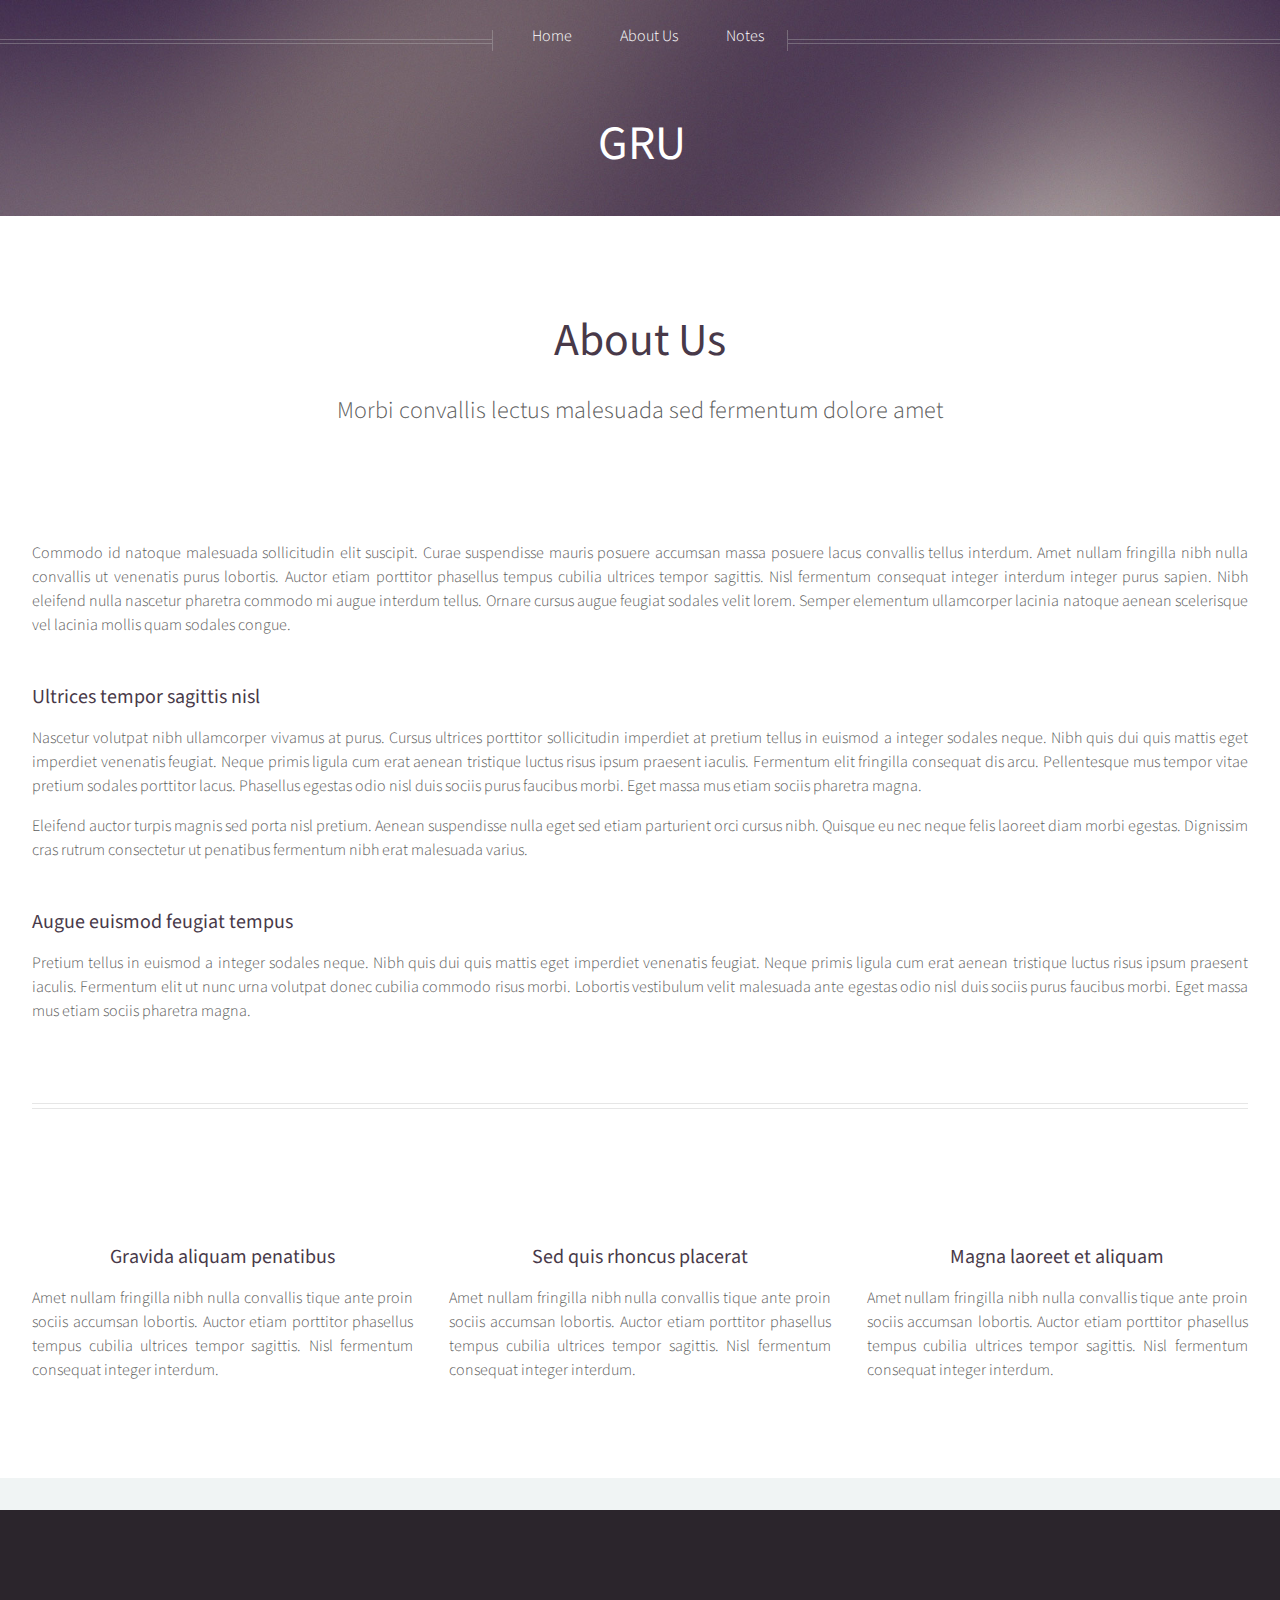
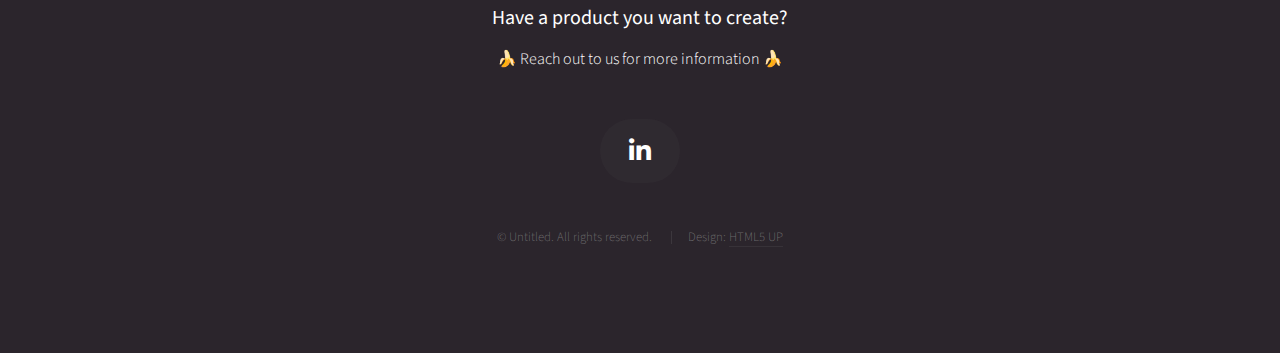
==== about.html @ 28ac7f9f "Change of files" ====
<!DOCTYPE HTML>
<!--
	Helios by HTML5 UP
	html5up.net | @ajlkn
	Free for personal and commercial use under the CCA 3.0 license (html5up.net/license)
-->
<html>
	<head>
		<title>GRU</title>
		<meta charset="utf-8" />
		<meta name="viewport" content="width=device-width, initial-scale=1, user-scalable=no" />
		<link rel="stylesheet" href="assets/css/main.css" />
		<noscript><link rel="stylesheet" href="assets/css/noscript.css" /></noscript>
	</head>
	<body class="no-sidebar is-preload">
		<div id="page-wrapper">

			<!-- Header -->
			<div id="header">

				<!-- Inner -->
				<div class="inner">
					<header>
						<h1><a href="index.html" id="logo">GRU</a></h1>
					</header>
				</div>

				<!-- Nav -->
				<nav id="nav">
					<ul>
						<li><a href="index.html">Home</a></li>
						<!-- <li>
										<a href="#">Dropdown</a>
				<ul>
					<li><a href="#">Lorem ipsum dolor</a></li>
					<li><a href="#">Magna phasellus</a></li>
					<li><a href="#">Etiam dolore nisl</a></li>
					<li>
						<a href="#">And a submenu &hellip;</a>
						<ul>
							<li><a href="#">Lorem ipsum dolor</a></li>
							<li><a href="#">Phasellus consequat</a></li>
							<li><a href="#">Magna phasellus</a></li>
							<li><a href="#">Etiam dolore nisl</a></li>
						</ul>
					</li>
					<li><a href="#">Veroeros feugiat</a></li>
				</ul>
									</li> -->
						<li><a href="about.html">About Us</a></li>
						<li><a href="notes.html">Notes</a></li>
					</ul>
				</nav>

			</div>

			<!-- Main -->
			<div class="wrapper style1">

				<div class="container">
					<article id="main" class="special">
						<header>
							<h2><a href="#">About Us</a></h2>
							<p>
								Morbi convallis lectus malesuada sed fermentum dolore amet
							</p>
						</header>
						<a href="#" class="image featured"><img src="images/pic06.jpg" alt="" /></a>
						<p>
							Commodo id natoque malesuada sollicitudin elit suscipit. Curae suspendisse mauris posuere accumsan massa
							posuere lacus convallis tellus interdum. Amet nullam fringilla nibh nulla convallis ut venenatis purus
							lobortis. Auctor etiam porttitor phasellus tempus cubilia ultrices tempor sagittis. Nisl fermentum
							consequat integer interdum integer purus sapien. Nibh eleifend nulla nascetur pharetra commodo mi augue
							interdum tellus. Ornare cursus augue feugiat sodales velit lorem. Semper elementum ullamcorper lacinia
							natoque aenean scelerisque vel lacinia mollis quam sodales congue.
						</p>
						<section>
							<header>
								<h3>Ultrices tempor sagittis nisl</h3>
							</header>
							<p>
								Nascetur volutpat nibh ullamcorper vivamus at purus. Cursus ultrices porttitor sollicitudin imperdiet
								at pretium tellus in euismod a integer sodales neque. Nibh quis dui quis mattis eget imperdiet venenatis
								feugiat. Neque primis ligula cum erat aenean tristique luctus risus ipsum praesent iaculis. Fermentum elit
								fringilla consequat dis arcu. Pellentesque mus tempor vitae pretium sodales porttitor lacus. Phasellus
								egestas odio nisl duis sociis purus faucibus morbi. Eget massa mus etiam sociis pharetra magna.
							</p>
							<p>
								Eleifend auctor turpis magnis sed porta nisl pretium. Aenean suspendisse nulla eget sed etiam parturient
								orci cursus nibh. Quisque eu nec neque felis laoreet diam morbi egestas. Dignissim cras rutrum consectetur
								ut penatibus fermentum nibh erat malesuada varius.
							</p>
						</section>
						<section>
							<header>
								<h3>Augue euismod feugiat tempus</h3>
							</header>
							<p>
								Pretium tellus in euismod a integer sodales neque. Nibh quis dui quis mattis eget imperdiet venenatis
								feugiat. Neque primis ligula cum erat aenean tristique luctus risus ipsum praesent iaculis. Fermentum elit
								ut nunc urna volutpat donec cubilia commodo risus morbi. Lobortis vestibulum velit malesuada ante
								egestas odio nisl duis sociis purus faucibus morbi. Eget massa mus etiam sociis pharetra magna.
							</p>
						</section>
					</article>
					<hr />
					<div class="row">
						<article class="col-4 col-12-mobile special">
							<a href="#" class="image featured"><img src="images/pic07.jpg" alt="" /></a>
							<header>
								<h3><a href="#">Gravida aliquam penatibus</a></h3>
							</header>
							<p>
								Amet nullam fringilla nibh nulla convallis tique ante proin sociis accumsan lobortis. Auctor etiam
								porttitor phasellus tempus cubilia ultrices tempor sagittis. Nisl fermentum consequat integer interdum.
							</p>
						</article>
						<article class="col-4 col-12-mobile special">
							<a href="#" class="image featured"><img src="images/pic08.jpg" alt="" /></a>
							<header>
								<h3><a href="#">Sed quis rhoncus placerat</a></h3>
							</header>
							<p>
								Amet nullam fringilla nibh nulla convallis tique ante proin sociis accumsan lobortis. Auctor etiam
								porttitor phasellus tempus cubilia ultrices tempor sagittis. Nisl fermentum consequat integer interdum.
							</p>
						</article>
						<article class="col-4 col-12-mobile special">
							<a href="#" class="image featured"><img src="images/pic09.jpg" alt="" /></a>
							<header>
								<h3><a href="#">Magna laoreet et aliquam</a></h3>
							</header>
							<p>
								Amet nullam fringilla nibh nulla convallis tique ante proin sociis accumsan lobortis. Auctor etiam
								porttitor phasellus tempus cubilia ultrices tempor sagittis. Nisl fermentum consequat integer interdum.
							</p>
						</article>
					</div>
				</div>

			</div>

			<!-- Footer -->
			<div id="footer">
				<!-- Contact -->
				<section class="contact">
					<header>
						<h3>Have a product you want to create?</h3>
					</header>
					<p>🍌 Reach out to us for more information 🍌</p>
					<ul class="icons">
						<li><a href="#" class="icon brands fa-linkedin-in"><span class="label">Linkedin</span></a></li>
					</ul>
				</section>

				<!-- Copyright -->
				<div class="copyright">
					<ul class="menu">
						<li>&copy; Untitled. All rights reserved.</li>
						<li>Design: <a href="http://html5up.net">HTML5 UP</a></li>
					</ul>
				</div>

			</div>


		</div>


		<!-- Scripts -->
			<script src="assets/js/jquery.min.js"></script>
			<script src="assets/js/jquery.dropotron.min.js"></script>
			<script src="assets/js/jquery.scrolly.min.js"></script>
			<script src="assets/js/jquery.scrollex.min.js"></script>
			<script src="assets/js/browser.min.js"></script>
			<script src="assets/js/breakpoints.min.js"></script>
			<script src="assets/js/util.js"></script>
			<script src="assets/js/main.js"></script>

	</body>
</html>
---- assets/css/main.css ----
@import url("https://fonts.googleapis.com/css?family=Source+Sans+Pro:300,300italic,400,400italic,600");
@import url("fontawesome-all.min.css");

/*
	Helios by HTML5 UP
	html5up.net | @ajlkn
	Free for personal and commercial use under the CCA 3.0 license (html5up.net/license)
*/

html, body, div, span, applet, object,
iframe, h1, h2, h3, h4, h5, h6, p, blockquote,
pre, a, abbr, acronym, address, big, cite,
code, del, dfn, em, img, ins, kbd, q, s, samp,
small, strike, strong, sub, sup, tt, var, b,
u, i, center, dl, dt, dd, ol, ul, li, fieldset,
form, label, legend, table, caption, tbody,
tfoot, thead, tr, th, td, article, aside,
canvas, details, embed, figure, figcaption,
footer, header, hgroup, menu, nav, output, ruby,
section, summary, time, mark, audio, video {
	margin: 0;
	padding: 0;
	border: 0;
	font-size: 100%;
	font: inherit;
	vertical-align: baseline;}

article, aside, details, figcaption, figure,
footer, header, hgroup, menu, nav, section {
	display: block;}

body {
	line-height: 1;
}

ol, ul {
	list-style: none;
}

blockquote, q {
	quotes: none;
}

	blockquote:before, blockquote:after, q:before, q:after {
		content: '';
		content: none;
	}

table {
	border-collapse: collapse;
	border-spacing: 0;
}

body {
	-webkit-text-size-adjust: none;
}

mark {
	background-color: transparent;
	color: inherit;
}

input::-moz-focus-inner {
	border: 0;
	padding: 0;
}

input, select, textarea {
	-moz-appearance: none;
	-webkit-appearance: none;
	-ms-appearance: none;
	appearance: none;
}

/* Basic */

	html {
		box-sizing: border-box;
	}

	*, *:before, *:after {
		box-sizing: inherit;
	}

	body {
		background: #f0f4f4;
		color: #5b5b5b;
		font-size: 15pt;
		line-height: 1.85em;
		font-family: 'Source Sans Pro', sans-serif;
		font-weight: 300;
	}

		body.is-preload *, body.is-preload *:before, body.is-preload *:after {
			-moz-animation: none !important;
			-webkit-animation: none !important;
			-ms-animation: none !important;
			animation: none !important;
			-moz-transition: none !important;
			-webkit-transition: none !important;
			-ms-transition: none !important;
			transition: none !important;
		}

	input, textarea, select {
		font-size: 15pt;
		line-height: 1.85em;
		font-family: 'Source Sans Pro', sans-serif;
		font-weight: 300;
	}

	h1, h2, h3, h4, h5, h6 {
		font-weight: 400;
		color: #483949;
		line-height: 1.25em;
	}

	h1 a, h2 a, h3 a, h4 a, h5 a, h6 a {
		color: inherit;
		text-decoration: none;
		border-bottom-color: transparent;
	}

	h1 strong, h2 strong, h3 strong, h4 strong, h5 strong, h6 strong {
		font-weight: 600;
	}

	h2 {
		font-size: 2.85em;
	}

	h3 {
		font-size: 1.25em;
	}

	h4 {
		font-size: 1em;
		margin: 0 0 0.25em 0;
	}

	strong, b {
		font-weight: 400;
		color: #483949;
	}

	em, i {
		font-style: italic;
	}

	a {
		color: inherit;
		border-bottom: solid 1px rgba(128, 128, 128, 0.15);
		text-decoration: none;
		-moz-transition: background-color 0.35s ease-in-out, color 0.35s ease-in-out, border-bottom-color 0.35s ease-in-out;
		-webkit-transition: background-color 0.35s ease-in-out, color 0.35s ease-in-out, border-bottom-color 0.35s ease-in-out;
		-ms-transition: background-color 0.35s ease-in-out, color 0.35s ease-in-out, border-bottom-color 0.35s ease-in-out;
		transition: background-color 0.35s ease-in-out, color 0.35s ease-in-out, border-bottom-color 0.35s ease-in-out;
	}

		a:hover {
			color: #ef8376;
			border-bottom-color: transparent;
		}

	sub {
		position: relative;
		top: 0.5em;
		font-size: 0.8em;
	}

	sup {
		position: relative;
		top: -0.5em;
		font-size: 0.8em;
	}

	blockquote {
		border-left: solid 0.5em #ddd;
		padding: 1em 0 1em 2em;
		font-style: italic;
	}

	p, ul, ol, dl, table {
		margin-bottom: 1em;
	}

	p {
		text-align: justify;
	}

	br.clear {
		clear: both;
	}

	hr {
		position: relative;
		display: block;
		border: 0;
		top: 4.5em;
		margin-bottom: 9em;
		height: 6px;
		border-top: solid 1px rgba(128, 128, 128, 0.2);
		border-bottom: solid 1px rgba(128, 128, 128, 0.2);
	}

		hr:before, hr:after {
			content: '';
			position: absolute;
			top: -8px;
			display: block;
			width: 1px;
			height: 21px;
			background: rgba(128, 128, 128, 0.2);
		}

		hr:before {
			left: -1px;
		}

		hr:after {
			right: -1px;
		}

	.timestamp {
		color: rgba(128, 128, 128, 0.75);
		font-size: 0.8em;
	}

/* Container */

	.container {
		margin: 0 auto;
		max-width: 100%;
		width: 1400px;
	}

		@media screen and (max-width: 1680px) {

			.container {
				width: 1200px;
			}

		}

		@media screen and (max-width: 1280px) {

			.container {
				width: 100%;
			}

		}

		@media screen and (max-width: 960px) {

			.container {
				width: 100%;
			}

		}

		@media screen and (max-width: 840px) {

			.container {
				width: 100%;
			}

		}

		@media screen and (max-width: 736px) {

			.container {
				width: 100%;
			}

		}

/* Row */

	.row {
		display: flex;
		flex-wrap: wrap;
		box-sizing: border-box;
		align-items: stretch;
	}

		.row > * {
			box-sizing: border-box;
		}

		.row.gtr-uniform > * > :last-child {
			margin-bottom: 0;
		}

		.row.aln-left {
			justify-content: flex-start;
		}

		.row.aln-center {
			justify-content: center;
		}

		.row.aln-right {
			justify-content: flex-end;
		}

		.row.aln-top {
			align-items: flex-start;
		}

		.row.aln-middle {
			align-items: center;
		}

		.row.aln-bottom {
			align-items: flex-end;
		}

		.row > .imp {
			order: -1;
		}

		.row > .col-1 {
			width: 8.33333%;
		}

		.row > .off-1 {
			margin-left: 8.33333%;
		}

		.row > .col-2 {
			width: 16.66667%;
		}

		.row > .off-2 {
			margin-left: 16.66667%;
		}

		.row > .col-3 {
			width: 25%;
		}

		.row > .off-3 {
			margin-left: 25%;
		}

		.row > .col-4 {
			width: 33.33333%;
		}

		.row > .off-4 {
			margin-left: 33.33333%;
		}

		.row > .col-5 {
			width: 41.66667%;
		}

		.row > .off-5 {
			margin-left: 41.66667%;
		}

		.row > .col-6 {
			width: 50%;
		}

		.row > .off-6 {
			margin-left: 50%;
		}

		.row > .col-7 {
			width: 58.33333%;
		}

		.row > .off-7 {
			margin-left: 58.33333%;
		}

		.row > .col-8 {
			width: 66.66667%;
		}

		.row > .off-8 {
			margin-left: 66.66667%;
		}

		.row > .col-9 {
			width: 75%;
		}

		.row > .off-9 {
			margin-left: 75%;
		}

		.row > .col-10 {
			width: 83.33333%;
		}

		.row > .off-10 {
			margin-left: 83.33333%;
		}

		.row > .col-11 {
			width: 91.66667%;
		}

		.row > .off-11 {
			margin-left: 91.66667%;
		}

		.row > .col-12 {
			width: 100%;
		}

		.row > .off-12 {
			margin-left: 100%;
		}

		.row.gtr-0 {
			margin-top: 0px;
			margin-left: 0px;
		}

			.row.gtr-0 > * {
				padding: 0px 0 0 0px;
			}

			.row.gtr-0.gtr-uniform {
				margin-top: 0px;
			}

				.row.gtr-0.gtr-uniform > * {
					padding-top: 0px;
				}

		.row.gtr-25 {
			margin-top: -10px;
			margin-left: -10px;
		}

			.row.gtr-25 > * {
				padding: 10px 0 0 10px;
			}

			.row.gtr-25.gtr-uniform {
				margin-top: -10px;
			}

				.row.gtr-25.gtr-uniform > * {
					padding-top: 10px;
				}

		.row.gtr-50 {
			margin-top: -20px;
			margin-left: -20px;
		}

			.row.gtr-50 > * {
				padding: 20px 0 0 20px;
			}

			.row.gtr-50.gtr-uniform {
				margin-top: -20px;
			}

				.row.gtr-50.gtr-uniform > * {
					padding-top: 20px;
				}

		.row {
			margin-top: -40px;
			margin-left: -40px;
		}

			.row > * {
				padding: 40px 0 0 40px;
			}

			.row.gtr-uniform {
				margin-top: -40px;
			}

				.row.gtr-uniform > * {
					padding-top: 40px;
				}

		.row.gtr-150 {
			margin-top: -60px;
			margin-left: -60px;
		}

			.row.gtr-150 > * {
				padding: 60px 0 0 60px;
			}

			.row.gtr-150.gtr-uniform {
				margin-top: -60px;
			}

				.row.gtr-150.gtr-uniform > * {
					padding-top: 60px;
				}

		.row.gtr-200 {
			margin-top: -80px;
			margin-left: -80px;
		}

			.row.gtr-200 > * {
				padding: 80px 0 0 80px;
			}

			.row.gtr-200.gtr-uniform {
				margin-top: -80px;
			}

				.row.gtr-200.gtr-uniform > * {
					padding-top: 80px;
				}

		@media screen and (max-width: 1680px) {

			.row {
				display: flex;
				flex-wrap: wrap;
				box-sizing: border-box;
				align-items: stretch;
			}

				.row > * {
					box-sizing: border-box;
				}

				.row.gtr-uniform > * > :last-child {
					margin-bottom: 0;
				}

				.row.aln-left {
					justify-content: flex-start;
				}

				.row.aln-center {
					justify-content: center;
				}

				.row.aln-right {
					justify-content: flex-end;
				}

				.row.aln-top {
					align-items: flex-start;
				}

				.row.aln-middle {
					align-items: center;
				}

				.row.aln-bottom {
					align-items: flex-end;
				}

				.row > .imp-wide {
					order: -1;
				}

				.row > .col-1-wide {
					width: 8.33333%;
				}

				.row > .off-1-wide {
					margin-left: 8.33333%;
				}

				.row > .col-2-wide {
					width: 16.66667%;
				}

				.row > .off-2-wide {
					margin-left: 16.66667%;
				}

				.row > .col-3-wide {
					width: 25%;
				}

				.row > .off-3-wide {
					margin-left: 25%;
				}

				.row > .col-4-wide {
					width: 33.33333%;
				}

				.row > .off-4-wide {
					margin-left: 33.33333%;
				}

				.row > .col-5-wide {
					width: 41.66667%;
				}

				.row > .off-5-wide {
					margin-left: 41.66667%;
				}

				.row > .col-6-wide {
					width: 50%;
				}

				.row > .off-6-wide {
					margin-left: 50%;
				}

				.row > .col-7-wide {
					width: 58.33333%;
				}

				.row > .off-7-wide {
					margin-left: 58.33333%;
				}

				.row > .col-8-wide {
					width: 66.66667%;
				}

				.row > .off-8-wide {
					margin-left: 66.66667%;
				}

				.row > .col-9-wide {
					width: 75%;
				}

				.row > .off-9-wide {
					margin-left: 75%;
				}

				.row > .col-10-wide {
					width: 83.33333%;
				}

				.row > .off-10-wide {
					margin-left: 83.33333%;
				}

				.row > .col-11-wide {
					width: 91.66667%;
				}

				.row > .off-11-wide {
					margin-left: 91.66667%;
				}

				.row > .col-12-wide {
					width: 100%;
				}

				.row > .off-12-wide {
					margin-left: 100%;
				}

				.row.gtr-0 {
					margin-top: 0px;
					margin-left: 0px;
				}

					.row.gtr-0 > * {
						padding: 0px 0 0 0px;
					}

					.row.gtr-0.gtr-uniform {
						margin-top: 0px;
					}

						.row.gtr-0.gtr-uniform > * {
							padding-top: 0px;
						}

				.row.gtr-25 {
					margin-top: -10px;
					margin-left: -10px;
				}

					.row.gtr-25 > * {
						padding: 10px 0 0 10px;
					}

					.row.gtr-25.gtr-uniform {
						margin-top: -10px;
					}

						.row.gtr-25.gtr-uniform > * {
							padding-top: 10px;
						}

				.row.gtr-50 {
					margin-top: -20px;
					margin-left: -20px;
				}

					.row.gtr-50 > * {
						padding: 20px 0 0 20px;
					}

					.row.gtr-50.gtr-uniform {
						margin-top: -20px;
					}

						.row.gtr-50.gtr-uniform > * {
							padding-top: 20px;
						}

				.row {
					margin-top: -40px;
					margin-left: -40px;
				}

					.row > * {
						padding: 40px 0 0 40px;
					}

					.row.gtr-uniform {
						margin-top: -40px;
					}

						.row.gtr-uniform > * {
							padding-top: 40px;
						}

				.row.gtr-150 {
					margin-top: -60px;
					margin-left: -60px;
				}

					.row.gtr-150 > * {
						padding: 60px 0 0 60px;
					}

					.row.gtr-150.gtr-uniform {
						margin-top: -60px;
					}

						.row.gtr-150.gtr-uniform > * {
							padding-top: 60px;
						}

				.row.gtr-200 {
					margin-top: -80px;
					margin-left: -80px;
				}

					.row.gtr-200 > * {
						padding: 80px 0 0 80px;
					}

					.row.gtr-200.gtr-uniform {
						margin-top: -80px;
					}

						.row.gtr-200.gtr-uniform > * {
							padding-top: 80px;
						}

		}

		@media screen and (max-width: 1280px) {

			.row {
				display: flex;
				flex-wrap: wrap;
				box-sizing: border-box;
				align-items: stretch;
			}

				.row > * {
					box-sizing: border-box;
				}

				.row.gtr-uniform > * > :last-child {
					margin-bottom: 0;
				}

				.row.aln-left {
					justify-content: flex-start;
				}

				.row.aln-center {
					justify-content: center;
				}

				.row.aln-right {
					justify-content: flex-end;
				}

				.row.aln-top {
					align-items: flex-start;
				}

				.row.aln-middle {
					align-items: center;
				}

				.row.aln-bottom {
					align-items: flex-end;
				}

				.row > .imp-normal {
					order: -1;
				}

				.row > .col-1-normal {
					width: 8.33333%;
				}

				.row > .off-1-normal {
					margin-left: 8.33333%;
				}

				.row > .col-2-normal {
					width: 16.66667%;
				}

				.row > .off-2-normal {
					margin-left: 16.66667%;
				}

				.row > .col-3-normal {
					width: 25%;
				}

				.row > .off-3-normal {
					margin-left: 25%;
				}

				.row > .col-4-normal {
					width: 33.33333%;
				}

				.row > .off-4-normal {
					margin-left: 33.33333%;
				}

				.row > .col-5-normal {
					width: 41.66667%;
				}

				.row > .off-5-normal {
					margin-left: 41.66667%;
				}

				.row > .col-6-normal {
					width: 50%;
				}

				.row > .off-6-normal {
					margin-left: 50%;
				}

				.row > .col-7-normal {
					width: 58.33333%;
				}

				.row > .off-7-normal {
					margin-left: 58.33333%;
				}

				.row > .col-8-normal {
					width: 66.66667%;
				}

				.row > .off-8-normal {
					margin-left: 66.66667%;
				}

				.row > .col-9-normal {
					width: 75%;
				}

				.row > .off-9-normal {
					margin-left: 75%;
				}

				.row > .col-10-normal {
					width: 83.33333%;
				}

				.row > .off-10-normal {
					margin-left: 83.33333%;
				}

				.row > .col-11-normal {
					width: 91.66667%;
				}

				.row > .off-11-normal {
					margin-left: 91.66667%;
				}

				.row > .col-12-normal {
					width: 100%;
				}

				.row > .off-12-normal {
					margin-left: 100%;
				}

				.row.gtr-0 {
					margin-top: 0px;
					margin-left: 0px;
				}

					.row.gtr-0 > * {
						padding: 0px 0 0 0px;
					}

					.row.gtr-0.gtr-uniform {
						margin-top: 0px;
					}

						.row.gtr-0.gtr-uniform > * {
							padding-top: 0px;
						}

				.row.gtr-25 {
					margin-top: -9px;
					margin-left: -9px;
				}

					.row.gtr-25 > * {
						padding: 9px 0 0 9px;
					}

					.row.gtr-25.gtr-uniform {
						margin-top: -9px;
					}

						.row.gtr-25.gtr-uniform > * {
							padding-top: 9px;
						}

				.row.gtr-50 {
					margin-top: -18px;
					margin-left: -18px;
				}

					.row.gtr-50 > * {
						padding: 18px 0 0 18px;
					}

					.row.gtr-50.gtr-uniform {
						margin-top: -18px;
					}

						.row.gtr-50.gtr-uniform > * {
							padding-top: 18px;
						}

				.row {
					margin-top: -36px;
					margin-left: -36px;
				}

					.row > * {
						padding: 36px 0 0 36px;
					}

					.row.gtr-uniform {
						margin-top: -36px;
					}

						.row.gtr-uniform > * {
							padding-top: 36px;
						}

				.row.gtr-150 {
					margin-top: -54px;
					margin-left: -54px;
				}

					.row.gtr-150 > * {
						padding: 54px 0 0 54px;
					}

					.row.gtr-150.gtr-uniform {
						margin-top: -54px;
					}

						.row.gtr-150.gtr-uniform > * {
							padding-top: 54px;
						}

				.row.gtr-200 {
					margin-top: -72px;
					margin-left: -72px;
				}

					.row.gtr-200 > * {
						padding: 72px 0 0 72px;
					}

					.row.gtr-200.gtr-uniform {
						margin-top: -72px;
					}

						.row.gtr-200.gtr-uniform > * {
							padding-top: 72px;
						}

		}

		@media screen and (max-width: 960px) {

			.row {
				display: flex;
				flex-wrap: wrap;
				box-sizing: border-box;
				align-items: stretch;
			}

				.row > * {
					box-sizing: border-box;
				}

				.row.gtr-uniform > * > :last-child {
					margin-bottom: 0;
				}

				.row.aln-left {
					justify-content: flex-start;
				}

				.row.aln-center {
					justify-content: center;
				}

				.row.aln-right {
					justify-content: flex-end;
				}

				.row.aln-top {
					align-items: flex-start;
				}

				.row.aln-middle {
					align-items: center;
				}

				.row.aln-bottom {
					align-items: flex-end;
				}

				.row > .imp-narrow {
					order: -1;
				}

				.row > .col-1-narrow {
					width: 8.33333%;
				}

				.row > .off-1-narrow {
					margin-left: 8.33333%;
				}

				.row > .col-2-narrow {
					width: 16.66667%;
				}

				.row > .off-2-narrow {
					margin-left: 16.66667%;
				}

				.row > .col-3-narrow {
					width: 25%;
				}

				.row > .off-3-narrow {
					margin-left: 25%;
				}

				.row > .col-4-narrow {
					width: 33.33333%;
				}

				.row > .off-4-narrow {
					margin-left: 33.33333%;
				}

				.row > .col-5-narrow {
					width: 41.66667%;
				}

				.row > .off-5-narrow {
					margin-left: 41.66667%;
				}

				.row > .col-6-narrow {
					width: 50%;
				}

				.row > .off-6-narrow {
					margin-left: 50%;
				}

				.row > .col-7-narrow {
					width: 58.33333%;
				}

				.row > .off-7-narrow {
					margin-left: 58.33333%;
				}

				.row > .col-8-narrow {
					width: 66.66667%;
				}

				.row > .off-8-narrow {
					margin-left: 66.66667%;
				}

				.row > .col-9-narrow {
					width: 75%;
				}

				.row > .off-9-narrow {
					margin-left: 75%;
				}

				.row > .col-10-narrow {
					width: 83.33333%;
				}

				.row > .off-10-narrow {
					margin-left: 83.33333%;
				}

				.row > .col-11-narrow {
					width: 91.66667%;
				}

				.row > .off-11-narrow {
					margin-left: 91.66667%;
				}

				.row > .col-12-narrow {
					width: 100%;
				}

				.row > .off-12-narrow {
					margin-left: 100%;
				}

				.row.gtr-0 {
					margin-top: 0px;
					margin-left: 0px;
				}

					.row.gtr-0 > * {
						padding: 0px 0 0 0px;
					}

					.row.gtr-0.gtr-uniform {
						margin-top: 0px;
					}

						.row.gtr-0.gtr-uniform > * {
							padding-top: 0px;
						}

				.row.gtr-25 {
					margin-top: -8px;
					margin-left: -8px;
				}

					.row.gtr-25 > * {
						padding: 8px 0 0 8px;
					}

					.row.gtr-25.gtr-uniform {
						margin-top: -8px;
					}

						.row.gtr-25.gtr-uniform > * {
							padding-top: 8px;
						}

				.row.gtr-50 {
					margin-top: -16px;
					margin-left: -16px;
				}

					.row.gtr-50 > * {
						padding: 16px 0 0 16px;
					}

					.row.gtr-50.gtr-uniform {
						margin-top: -16px;
					}

						.row.gtr-50.gtr-uniform > * {
							padding-top: 16px;
						}

				.row {
					margin-top: -32px;
					margin-left: -32px;
				}

					.row > * {
						padding: 32px 0 0 32px;
					}

					.row.gtr-uniform {
						margin-top: -32px;
					}

						.row.gtr-uniform > * {
							padding-top: 32px;
						}

				.row.gtr-150 {
					margin-top: -48px;
					margin-left: -48px;
				}

					.row.gtr-150 > * {
						padding: 48px 0 0 48px;
					}

					.row.gtr-150.gtr-uniform {
						margin-top: -48px;
					}

						.row.gtr-150.gtr-uniform > * {
							padding-top: 48px;
						}

				.row.gtr-200 {
					margin-top: -64px;
					margin-left: -64px;
				}

					.row.gtr-200 > * {
						padding: 64px 0 0 64px;
					}

					.row.gtr-200.gtr-uniform {
						margin-top: -64px;
					}

						.row.gtr-200.gtr-uniform > * {
							padding-top: 64px;
						}

		}

		@media screen and (max-width: 840px) {

			.row {
				display: flex;
				flex-wrap: wrap;
				box-sizing: border-box;
				align-items: stretch;
			}

				.row > * {
					box-sizing: border-box;
				}

				.row.gtr-uniform > * > :last-child {
					margin-bottom: 0;
				}

				.row.aln-left {
					justify-content: flex-start;
				}

				.row.aln-center {
					justify-content: center;
				}

				.row.aln-right {
					justify-content: flex-end;
				}

				.row.aln-top {
					align-items: flex-start;
				}

				.row.aln-middle {
					align-items: center;
				}

				.row.aln-bottom {
					align-items: flex-end;
				}

				.row > .imp-narrower {
					order: -1;
				}

				.row > .col-1-narrower {
					width: 8.33333%;
				}

				.row > .off-1-narrower {
					margin-left: 8.33333%;
				}

				.row > .col-2-narrower {
					width: 16.66667%;
				}

				.row > .off-2-narrower {
					margin-left: 16.66667%;
				}

				.row > .col-3-narrower {
					width: 25%;
				}

				.row > .off-3-narrower {
					margin-left: 25%;
				}

				.row > .col-4-narrower {
					width: 33.33333%;
				}

				.row > .off-4-narrower {
					margin-left: 33.33333%;
				}

				.row > .col-5-narrower {
					width: 41.66667%;
				}

				.row > .off-5-narrower {
					margin-left: 41.66667%;
				}

				.row > .col-6-narrower {
					width: 50%;
				}

				.row > .off-6-narrower {
					margin-left: 50%;
				}

				.row > .col-7-narrower {
					width: 58.33333%;
				}

				.row > .off-7-narrower {
					margin-left: 58.33333%;
				}

				.row > .col-8-narrower {
					width: 66.66667%;
				}

				.row > .off-8-narrower {
					margin-left: 66.66667%;
				}

				.row > .col-9-narrower {
					width: 75%;
				}

				.row > .off-9-narrower {
					margin-left: 75%;
				}

				.row > .col-10-narrower {
					width: 83.33333%;
				}

				.row > .off-10-narrower {
					margin-left: 83.33333%;
				}

				.row > .col-11-narrower {
					width: 91.66667%;
				}

				.row > .off-11-narrower {
					margin-left: 91.66667%;
				}

				.row > .col-12-narrower {
					width: 100%;
				}

				.row > .off-12-narrower {
					margin-left: 100%;
				}

				.row.gtr-0 {
					margin-top: 0px;
					margin-left: 0px;
				}

					.row.gtr-0 > * {
						padding: 0px 0 0 0px;
					}

					.row.gtr-0.gtr-uniform {
						margin-top: 0px;
					}

						.row.gtr-0.gtr-uniform > * {
							padding-top: 0px;
						}

				.row.gtr-25 {
					margin-top: -8px;
					margin-left: -8px;
				}

					.row.gtr-25 > * {
						padding: 8px 0 0 8px;
					}

					.row.gtr-25.gtr-uniform {
						margin-top: -8px;
					}

						.row.gtr-25.gtr-uniform > * {
							padding-top: 8px;
						}

				.row.gtr-50 {
					margin-top: -16px;
					margin-left: -16px;
				}

					.row.gtr-50 > * {
						padding: 16px 0 0 16px;
					}

					.row.gtr-50.gtr-uniform {
						margin-top: -16px;
					}

						.row.gtr-50.gtr-uniform > * {
							padding-top: 16px;
						}

				.row {
					margin-top: -32px;
					margin-left: -32px;
				}

					.row > * {
						padding: 32px 0 0 32px;
					}

					.row.gtr-uniform {
						margin-top: -32px;
					}

						.row.gtr-uniform > * {
							padding-top: 32px;
						}

				.row.gtr-150 {
					margin-top: -48px;
					margin-left: -48px;
				}

					.row.gtr-150 > * {
						padding: 48px 0 0 48px;
					}

					.row.gtr-150.gtr-uniform {
						margin-top: -48px;
					}

						.row.gtr-150.gtr-uniform > * {
							padding-top: 48px;
						}

				.row.gtr-200 {
					margin-top: -64px;
					margin-left: -64px;
				}

					.row.gtr-200 > * {
						padding: 64px 0 0 64px;
					}

					.row.gtr-200.gtr-uniform {
						margin-top: -64px;
					}

						.row.gtr-200.gtr-uniform > * {
							padding-top: 64px;
						}

		}

		@media screen and (max-width: 736px) {

			.row {
				display: flex;
				flex-wrap: wrap;
				box-sizing: border-box;
				align-items: stretch;
			}

				.row > * {
					box-sizing: border-box;
				}

				.row.gtr-uniform > * > :last-child {
					margin-bottom: 0;
				}

				.row.aln-left {
					justify-content: flex-start;
				}

				.row.aln-center {
					justify-content: center;
				}

				.row.aln-right {
					justify-content: flex-end;
				}

				.row.aln-top {
					align-items: flex-start;
				}

				.row.aln-middle {
					align-items: center;
				}

				.row.aln-bottom {
					align-items: flex-end;
				}

				.row > .imp-mobile {
					order: -1;
				}

				.row > .col-1-mobile {
					width: 8.33333%;
				}

				.row > .off-1-mobile {
					margin-left: 8.33333%;
				}

				.row > .col-2-mobile {
					width: 16.66667%;
				}

				.row > .off-2-mobile {
					margin-left: 16.66667%;
				}

				.row > .col-3-mobile {
					width: 25%;
				}

				.row > .off-3-mobile {
					margin-left: 25%;
				}

				.row > .col-4-mobile {
					width: 33.33333%;
				}

				.row > .off-4-mobile {
					margin-left: 33.33333%;
				}

				.row > .col-5-mobile {
					width: 41.66667%;
				}

				.row > .off-5-mobile {
					margin-left: 41.66667%;
				}

				.row > .col-6-mobile {
					width: 50%;
				}

				.row > .off-6-mobile {
					margin-left: 50%;
				}

				.row > .col-7-mobile {
					width: 58.33333%;
				}

				.row > .off-7-mobile {
					margin-left: 58.33333%;
				}

				.row > .col-8-mobile {
					width: 66.66667%;
				}

				.row > .off-8-mobile {
					margin-left: 66.66667%;
				}

				.row > .col-9-mobile {
					width: 75%;
				}

				.row > .off-9-mobile {
					margin-left: 75%;
				}

				.row > .col-10-mobile {
					width: 83.33333%;
				}

				.row > .off-10-mobile {
					margin-left: 83.33333%;
				}

				.row > .col-11-mobile {
					width: 91.66667%;
				}

				.row > .off-11-mobile {
					margin-left: 91.66667%;
				}

				.row > .col-12-mobile {
					width: 100%;
				}

				.row > .off-12-mobile {
					margin-left: 100%;
				}

				.row.gtr-0 {
					margin-top: 0px;
					margin-left: 0px;
				}

					.row.gtr-0 > * {
						padding: 0px 0 0 0px;
					}

					.row.gtr-0.gtr-uniform {
						margin-top: 0px;
					}

						.row.gtr-0.gtr-uniform > * {
							padding-top: 0px;
						}

				.row.gtr-25 {
					margin-top: -5px;
					margin-left: -5px;
				}

					.row.gtr-25 > * {
						padding: 5px 0 0 5px;
					}

					.row.gtr-25.gtr-uniform {
						margin-top: -5px;
					}

						.row.gtr-25.gtr-uniform > * {
							padding-top: 5px;
						}

				.row.gtr-50 {
					margin-top: -10px;
					margin-left: -10px;
				}

					.row.gtr-50 > * {
						padding: 10px 0 0 10px;
					}

					.row.gtr-50.gtr-uniform {
						margin-top: -10px;
					}

						.row.gtr-50.gtr-uniform > * {
							padding-top: 10px;
						}

				.row {
					margin-top: -20px;
					margin-left: -20px;
				}

					.row > * {
						padding: 20px 0 0 20px;
					}

					.row.gtr-uniform {
						margin-top: -20px;
					}

						.row.gtr-uniform > * {
							padding-top: 20px;
						}

				.row.gtr-150 {
					margin-top: -30px;
					margin-left: -30px;
				}

					.row.gtr-150 > * {
						padding: 30px 0 0 30px;
					}

					.row.gtr-150.gtr-uniform {
						margin-top: -30px;
					}

						.row.gtr-150.gtr-uniform > * {
							padding-top: 30px;
						}

				.row.gtr-200 {
					margin-top: -40px;
					margin-left: -40px;
				}

					.row.gtr-200 > * {
						padding: 40px 0 0 40px;
					}

					.row.gtr-200.gtr-uniform {
						margin-top: -40px;
					}

						.row.gtr-200.gtr-uniform > * {
							padding-top: 40px;
						}

		}

/* Sections/Article */

	section, article {
		margin-bottom: 3em;
	}

		section > :last-child, section:last-child, article > :last-child, article:last-child {
			margin-bottom: 0;
		}

		section.special > header, section.special > footer, article.special > header, article.special > footer {
			text-align: center;
		}

	.row > section, .row > article {
		margin-bottom: 0;
	}

	header {
		margin: 0 0 1em 0;
	}

		header > p {
			display: block;
			font-size: 1.5em;
			margin: 1em 0 2em 0;
			line-height: 1.5em;
			text-align: inherit;
		}

	footer {
		margin: 2.5em 0 0 0;
	}

/* Image */

	.image {
		position: relative;
		display: inline-block;
		border: 0;
		outline: 0;
	}

		.image img {
			display: block;
			width: 100%;
		}

		.image.fit {
			display: block;
			width: 100%;
		}

		.image.featured {
			display: block;
			width: 100%;
			margin: 0 0 4em 0;
		}

		.image.left {
			float: left;
			margin: 0 2em 2em 0;
		}

		.image.centered {
			display: block;
			margin: 0 0 2em 0;
		}

			.image.centered img {
				margin: 0 auto;
				width: auto;
			}

/* List */

	ul {
		list-style: disc;
		padding-left: 1em;
	}

		ul li {
			padding-left: 0.5em;
		}

	ol {
		list-style: decimal;
		padding-left: 1.25em;
	}

		ol li {
			padding-left: 0.25em;
		}

/* Actions */

	ul.actions {
		margin: 3em 0 0 0;
		list-style: none;
		padding-left: 0;
	}

		form ul.actions {
			margin-top: 0;
		}

		ul.actions li {
			display: inline-block;
			margin: 0 0.75em 0 0.75em;
			padding-left: 0;
		}

			ul.actions li:first-child {
				margin-left: 0;
			}

			ul.actions li:last-child {
				margin-right: 0;
			}

/* Divided */

	ul.divided {
		list-style: none;
		padding-left: 0;
	}

		ul.divided li {
			border-top: solid 1px rgba(128, 128, 128, 0.2);
			padding-top: 1.5em;
			margin-top: 1.5em;
			padding-left: 0;
		}

			ul.divided li:first-child {
				border-top: 0;
				padding-top: 0;
				margin-top: 0;
			}

/* Menu */

	ul.menu {
		height: 1em;
		line-height: 1em;
		list-style: none;
		padding-left: 0;
	}

		ul.menu li {
			display: inline-block;
			border-left: solid 1px rgba(128, 128, 128, 0.2);
			padding-left: 1.25em;
			margin-left: 1.25em;
		}

			ul.menu li:first-child {
				border-left: 0;
				padding-left: 0;
				margin-left: 0;
			}

/* Icons */

	ul.icons {
		position: relative;
		background: rgba(128, 128, 128, 0.05);
		border-radius: 4em;
		display: inline-block;
		padding: 0.35em 0.75em 0.35em 0.75em;
		font-size: 1.25em;
		cursor: default;
		list-style: none;
	}

		ul.icons li {
			display: inline-block;
			padding-left: 0;
		}

			ul.icons li a {
				display: inline-block;
				background: none;
				width: 2.5em;
				height: 2.5em;
				line-height: 2.5em;
				text-align: center;
				border-radius: 100%;
				border: 0;
				color: inherit;
			}

				ul.icons li a:hover {
					color: #ef8376;
				}

/* Form */

	form label {
		display: block;
		font-weight: 400;
		color: #483949;
		margin: 0 0 1em 0;
	}

	form input[type="text"],
	form input[type="email"],
	form input[type="password"],
	form select,
	form textarea {
		-webkit-appearance: none;
		display: block;
		border: 0;
		background: #fafafa;
		width: 100%;
		border-radius: 0.5em;
		border: solid 1px #E5E5E5;
		padding: 1em;
		-moz-transition: background-color 0.35s ease-in-out, border-color 0.35s ease-in-out;
		-webkit-transition: background-color 0.35s ease-in-out, border-color 0.35s ease-in-out;
		-ms-transition: background-color 0.35s ease-in-out, border-color 0.35s ease-in-out;
		transition: background-color 0.35s ease-in-out, border-color 0.35s ease-in-out;
	}

		form input[type="text"]:focus,
		form input[type="email"]:focus,
		form input[type="password"]:focus,
		form select:focus,
		form textarea:focus {
			background: #fff;
			border-color: #df7366;
		}

	form input[type="text"],
	form input[type="email"],
	form input[type="password"],
	form select {
		line-height: 1em;
	}

	form textarea {
		min-height: 9em;
	}

	form ::-webkit-input-placeholder {
		color: #555 !important;
	}

	form :-moz-placeholder {
		color: #555 !important;
	}

	form ::-moz-placeholder {
		color: #555 !important;
	}

	form :-ms-input-placeholder {
		color: #555 !important;
	}

	form ::-moz-focus-inner {
		border: 0;
	}

/* Table */

	table {
		width: 100%;
	}

		table.default {
			width: 100%;
		}

			table.default tbody tr {
				border-top: solid 1px #e5e5e5;
			}

				table.default tbody tr:first-child {
					border-top: 0;
				}

				table.default tbody tr:nth-child(2n+1) {
					background: #fafafa;
				}

			table.default td {
				padding: 0.5em 1em 0.5em 1em;
			}

			table.default th {
				text-align: left;
				font-weight: 400;
				padding: 0.5em 1em 0.5em 1em;
			}

			table.default thead {
				border-bottom: solid 2px #e5e5e5;
			}

			table.default tfoot {
				border-top: solid 2px #e5e5e5;
			}

/* Button */

#startbuton{
	color:yellow
}

	input[type="button"],
	input[type="submit"],
	input[type="reset"],
	button,
	.button {
		position: relative;
		display: inline-block;
		background: #df7366;
		color: #fff;
		text-align: center;
		border-radius: 0.5em;
		text-decoration: none;
		padding: 0.65em 3em 0.65em 3em;
		border: 0;
		cursor: pointer;
		outline: 0;
		font-weight: 300;
		-moz-transition: background-color 0.35s ease-in-out, color 0.35s ease-in-out, border-bottom-color 0.35s ease-in-out;
		-webkit-transition: background-color 0.35s ease-in-out, color 0.35s ease-in-out, border-bottom-color 0.35s ease-in-out;
		-ms-transition: background-color 0.35s ease-in-out, color 0.35s ease-in-out, border-bottom-color 0.35s ease-in-out;
		transition: background-color 0.35s ease-in-out, color 0.35s ease-in-out, border-bottom-color 0.35s ease-in-out;
	}

		input[type="button"]:hover,
		input[type="submit"]:hover,
		input[type="reset"]:hover,
		button:hover,
		.button:hover {
			color: #fff;
			background: #ef8376;
		}

		input[type="button"].alt,
		input[type="submit"].alt,
		input[type="reset"].alt,
		button.alt,
		.button.alt {
			background: #2B252C;
		}

			input[type="button"].alt:hover,
			input[type="submit"].alt:hover,
			input[type="reset"].alt:hover,
			button.alt:hover,
			.button.alt:hover {
				background: #3B353C;
			}

/* Post */

	.post.stub {
		text-align: center;
	}

		.post.stub header {
			margin: 0;
		}

/* Icons */

	.icon {
		text-decoration: none;
		text-decoration: none;
	}

		.icon:before {
			-moz-osx-font-smoothing: grayscale;
			-webkit-font-smoothing: antialiased;
			display: inline-block;
			font-style: normal;
			font-variant: normal;
			text-rendering: auto;
			line-height: 1;
			text-transform: none !important;
			font-family: 'Font Awesome 5 Free';
			font-weight: 400;
		}

		.icon:before {
			line-height: inherit;
			font-size: 1.25em;
		}

		.icon > .label {
			display: none;
		}

		.icon.solid:before {
			font-weight: 900;
		}

		.icon.brands:before {
			font-family: 'Font Awesome 5 Brands';
		}

		.icon.circled {
			position: relative;
			display: inline-block;
			background: #2b252c;
			color: #fff;
			border-radius: 100%;
			width: 3em;
			height: 3em;
			line-height: 3em;
			text-align: center;
			font-size: 1.25em;
		}

			header .icon.circled {
				margin: 0 0 2em 0;
			}

/* Wrapper */

	.wrapper {
		background: #fff;
		margin: 0 0 2em 0;
		padding: 6em 0 6em 0;
	}

		.wrapper.style2 {
			padding-top: 0;
		}

/* Header */

	#header {
		position: relative;
		background-image: url("../../images/header.jpg");
		background-size: cover;
		background-position: center center;
		background-attachment: fixed;
		color: #fff;
		text-align: center;
		padding: 7.5em 0 2em 0;
		cursor: default;
	}

		#header:before {
			content: '';
			display: inline-block;
			vertical-align: middle;
			height: 100%;
		}

		#header .inner {
			position: relative;
			z-index: 1;
			margin: 0;
			display: inline-block;
			vertical-align: middle;
		}

		#header header {
			display: inline-block;
		}

			#header header > p {
				font-size: 1.25em;
				margin: 0;
			}

		#header h1 {
			color: #fff;
			font-size: 3em;
			line-height: 1em;
		}

			#header h1 a {
				color: inherit;
			}

		#header .button {
			display: inline-block;
			border-radius: 100%;
			width: 4.5em;
			height: 4.5em;
			line-height: 4.5em;
			text-align: center;
			font-size: 1.25em;
			padding: 0;
		}

		#header hr {
			top: 1.5em;
			margin-bottom: 3em;
			border-bottom-color: rgba(192, 192, 192, 0.35);
			box-shadow: inset 0 1px 0 0 rgba(192, 192, 192, 0.35);
		}

			#header hr:before, #header hr:after {
				background: rgba(192, 192, 192, 0.35);
			}

		#header footer {
			margin: 1em 0 0 0;
		}

	body.homepage #header {
		height: 100vh;
		min-height: 40em;
	}

		body.homepage #header h1 {
			font-size: 4em;
		}

		body.homepage #header:after {
			content: '';
			background: #1C0920;
			display: block;
			position: absolute;
			left: 0;
			top: 0;
			width: 100%;
			height: 100%;
			opacity: 0;
			-moz-transition: opacity 2.5s ease-in-out;
			-webkit-transition: opacity 2.5s ease-in-out;
			-ms-transition: opacity 2.5s ease-in-out;
			transition: opacity 2.5s ease-in-out;
			-moz-transition-delay: 0.5s;
			-webkit-transition-delay: 0.5s;
			-ms-transition-delay: 0.5s;
			transition-delay: 0.5s;
		}

	body.homepage.is-preload #header:after {
		opacity: 1;
	}

/* Nav */

	#nav {
		position: absolute;
		top: 0;
		left: 0;
		width: 100%;
		text-align: center;
		padding: 1.5em 0 1.5em 0;
		z-index: 1;
		overflow: hidden;
	}

		#nav > ul {
			line-height: 0px;
			position: relative;
			display: inline-block;
			margin: 0;
			height: 21px;
			border-left: solid 1px rgba(192, 192, 192, 0.35);
			border-right: solid 1px rgba(192, 192, 192, 0.35);
		}

			#nav > ul:before, #nav > ul:after {
				content: '';
				display: block;
				width: 300%;
				position: absolute;
				top: 50%;
				margin-top: -2px;
				height: 5px;
				border-top: solid 1px rgba(192, 192, 192, 0.35);
				border-bottom: solid 1px rgba(192, 192, 192, 0.35);
			}

			#nav > ul:before {
				left: 100%;
				margin-left: 1px;
			}

			#nav > ul:after {
				right: 100%;
				margin-right: 1px;
			}

			#nav > ul > li {
				display: inline-block;
				margin: -9px 0.5em 0 0.5em;
				border-radius: 0.5em;
				padding: 0.85em;
				border: solid 1px transparent;
				-moz-transition: color 0.35s ease-in-out, border-color 0.35s ease-in-out;
				-webkit-transition: color 0.35s ease-in-out, border-color 0.35s ease-in-out;
				-ms-transition: color 0.35s ease-in-out, border-color 0.35s ease-in-out;
				transition: color 0.35s ease-in-out, border-color 0.35s ease-in-out;
			}

				#nav > ul > li.active {
					border-color: rgba(192, 192, 192, 0.35);
				}

				#nav > ul > li > a, #nav > ul > li > span {
					display: block;
					color: inherit;
					text-decoration: none;
					border: 0;
					outline: 0;
				}

				#nav > ul > li > ul {
					display: none;
				}

	.dropotron {
		background: rgba(255, 255, 255, 0.975);
		padding: 1em 1.25em 1em 1.25em;
		line-height: 1em;
		height: auto;
		text-align: left;
		border-radius: 0.5em;
		box-shadow: 0 0.15em 0.25em 0 rgba(0, 0, 0, 0.25);
		min-width: 12em;
		margin-top: -1em;
		list-style: none;
	}

		.dropotron li {
			border-top: solid 1px rgba(128, 128, 128, 0.2);
			color: #5b5b5b;
			padding-left: 0;
		}

			.dropotron li:first-child {
				border-top: 0;
			}

			.dropotron li:hover {
				color: #ef8376;
			}

			.dropotron li a, .dropotron li span {
				display: block;
				border: 0;
				padding: 0.5em 0 0.5em 0;
				-moz-transition: color 0.35s ease-in-out;
				-webkit-transition: color 0.35s ease-in-out;
				-ms-transition: color 0.35s ease-in-out;
				transition: color 0.35s ease-in-out;
			}

		.dropotron.level-0 {
			margin-top: 2em;
			font-size: 0.9em;
		}

			.dropotron.level-0:before {
				content: '';
				position: absolute;
				left: 50%;
				top: -0.7em;
				margin-left: -0.75em;
				border-bottom: solid 0.75em rgba(255, 255, 255, 0.975);
				border-left: solid 0.75em rgba(64, 64, 64, 0);
				border-right: solid 0.75em rgba(64, 64, 64, 0);
			}

/* Banner */

	#banner {
		background: #fff;
		text-align: center;
		padding: 4.5em 0 4.5em 0;
		margin-bottom: 0;
	}

		#banner header > p {
			margin-bottom: 0;
		}

/* Content */

	#content > hr {
		top: 3em;
		margin-bottom: 6em;
	}

	#content > section {
		margin-bottom: 0;
	}

/* Sidebar */

	#sidebar > hr {
		top: 3em;
		margin-bottom: 6em;
	}

		#sidebar > hr.first {
			display: none;
		}

	#sidebar > section {
		margin-bottom: 0;
	}

/* Main */

	#main {
		margin-bottom: 0;
	}

		#main section:first-of-type {
			padding-top: 2em;
		}

/* Footer */

	#footer {
		position: relative;
		overflow: hidden;
		padding: 6em 0 6em 0;
		background: #2b252c;
		color: #fff;
	}

		#footer .icon.circled {
			background: #fff;
			color: #2b252c;
		}

		#footer header {
			text-align: center;
			cursor: default;
		}

		#footer h2, #footer h3, #footer h4, #footer h5, #footer h6 {
			color: #fff;
		}

		#footer .contact {
			text-align: center;
		}

			#footer .contact p {
				text-align: center;
				margin: 0 0 3em 0;
			}

		#footer .copyright {
			text-align: center;
			color: rgba(128, 128, 128, 0.75);
			font-size: 0.8em;
			cursor: default;
		}

			#footer .copyright a {
				color: rgba(128, 128, 128, 0.75);
			}

				#footer .copyright a:hover {
					color: rgba(212, 212, 212, 0.85);
				}

/* Carousel */

	.carousel {
		position: relative;
		overflow: hidden;
		padding: 2em 0 2em 0;
		margin-bottom: 0;
	}

		.carousel .forward, .carousel .backward {
			position: absolute;
			top: 50%;
			width: 6em;
			height: 12em;
			margin-top: -6em;
			cursor: pointer;
		}

			.carousel .forward:before, .carousel .backward:before {
				content: '';
				display: block;
				width: 6em;
				height: 6em;
				border-radius: 100%;
				background-color: rgba(72, 57, 73, 0.5);
				position: absolute;
				top: 50%;
				margin-top: -3em;
				-moz-transition: background-color 0.35s ease-in-out;
				-webkit-transition: background-color 0.35s ease-in-out;
				-o-transition: background-color 0.35s ease-in-out;
				-ms-transition: background-color 0.35s ease-in-out;
				transition: background-color 0.35s ease-in-out;
				-webkit-backface-visibility: hidden;
			}

			.carousel .forward:after, .carousel .backward:after {
				content: '';
				width: 3em;
				height: 3em;
				position: absolute;
				top: 50%;
				margin: -1.5em 0 0 0;
				background: url("images/arrow.svg") no-repeat center center;
			}

			.carousel .forward:hover:before, .carousel .backward:hover:before {
				background-color: rgba(239, 131, 118, 0.75);
			}

		.carousel .forward {
			right: 0;
		}

			.carousel .forward:before {
				right: -3em;
			}

			.carousel .forward:after {
				right: -0.25em;
			}

		.carousel .backward {
			left: 0;
		}

			.carousel .backward:before {
				left: -3em;
			}

			.carousel .backward:after {
				left: -0.25em;
				-moz-transform: scaleX(-1);
				-webkit-transform: scaleX(-1);
				-ms-transform: scaleX(-1);
				transform: scaleX(-1);
			}

		.carousel .reel {
			white-space: nowrap;
			position: relative;
			-webkit-overflow-scrolling: touch;
			padding: 0 2em 0 2em;
		}

		.carousel article {
			display: inline-block;
			width: 18em;
			background: #fff;
			text-align: center;
			padding: 0 1em 3em 1em;
			margin: 0 2em 0 0;
			white-space: normal;
			opacity: 1.0;
			-moz-transition: opacity 0.75s ease-in-out;
			-webkit-transition: opacity 0.75s ease-in-out;
			-ms-transition: opacity 0.75s ease-in-out;
			transition: opacity 0.75s ease-in-out;
		}

			.carousel article.loading {
				opacity: 0;
			}

			.carousel article .image {
				position: relative;
				left: -1em;
				top: 0;
				width: auto;
				margin-right: -2em;
				margin-bottom: 3em;
			}

			.carousel article p {
				text-align: center;
			}

/* Wide */

	@media screen and (max-width: 1680px) {

		/* Basic */

			body, input, textarea, select {
				font-size: 14pt;
				line-height: 1.75em;
			}

		/* Carousel */

			.carousel {
				padding: 1.5em 0 1.5em 0;
			}

				.carousel .reel {
					padding: 0 1.5em 0 1.5em;
				}

				.carousel article {
					width: 18em;
					margin: 0 1.25em 0 0;
				}

	}

/* Normal */

	@media screen and (max-width: 1280px) {

		/* Basic */

			body, input, textarea, select {
				font-size: 12pt;
				line-height: 1.5em;
			}

		/* Wrapper */

			.wrapper {
				padding-left: 2em;
				padding-right: 2em;
			}

		/* Header */

			#header {
				background-attachment: scroll;
			}

				#header .inner {
					padding-left: 2em;
					padding-right: 2em;
				}

		/* Banner */

			#banner {
				padding-left: 2em;
				padding-right: 2em;
			}

		/* Footer */

			#footer {
				padding-left: 2em;
				padding-right: 2em;
			}

	}

/* Narrow */

/* Narrower */

	@media screen and (max-width: 840px) {

		/* Basic */

			body, input, textarea, select {
				font-size: 13pt;
				line-height: 1.65em;
			}

			.tweet {
				text-align: center;
			}

			.timestamp {
				display: block;
				text-align: center;
			}

		/* Footer */

			#footer {
				padding: 4em 2em 4em 2em;
			}

		/* Carousel */

			.carousel {
				padding: 1.25em 0 1.25em 0;
			}

				.carousel article {
					width: 18em;
					margin: 0 1em 0 0;
				}

	}

/* Mobile */

	#navPanel, #titleBar {
		display: none;
	}

	@media screen and (max-width: 736px) {

		/* Basic */

			html, body {
				overflow-x: hidden;
			}

			body, input, textarea, select {
				font-size: 12.5pt;
				line-height: 1.5em;
			}

			h2 {
				font-size: 1.75em;
			}

			h3 {
				font-size: 1.25em;
			}

			hr {
				top: 3em;
				margin-bottom: 6em;
			}

		/* Section/Article */

			section, article {
				margin-bottom: 2em;
			}

				section:last-child, article:last-child {
					margin-bottom: 0;
				}

			.row > section, .row > article {
				margin-bottom: 2em;
			}

			header > p {
				font-size: 1.25em;
			}

		/* Image */

			.image.featured {
				margin: 0 0 2em 0;
			}

			.image.left {
				margin: 0 1em 1em 0;
			}

			.image.centered {
				margin: 0 0 1em 0;
			}

		/* Actions */

			form ul.actions {
				margin-top: 0;
			}

			ul.actions li {
				display: block;
				margin: 0.75em 0 0 0;
			}

				ul.actions li:first-child {
					margin-top: 0;
				}

		/* Menu */

			ul.menu {
				height: auto;
				text-align: center;
			}

				ul.menu li {
					display: block;
					border: 0;
					padding: 0.75em 0 0 0;
					margin: 0;
				}

					ul.menu li:first-child {
						padding-top: 0;
					}

		/* Icons */

			ul.icons {
				font-size: 1em;
				padding: 0.35em 0.5em 0.35em 0.5em;
			}

				ul.icons li a {
					width: 2.25em;
				}

		/* Button */

			input[type="button"],
			input[type="submit"],
			input[type="reset"],
			button,
			.button {
				display: block;
				padding: 0;
				line-height: 3em;
				width: 100%;
			}

		/* Nav */

			#page-wrapper {
				-moz-backface-visibility: hidden;
				-webkit-backface-visibility: hidden;
				-ms-backface-visibility: hidden;
				backface-visibility: hidden;
				-moz-transition: -moz-transform 0.5s ease;
				-webkit-transition: -webkit-transform 0.5s ease;
				-ms-transition: -ms-transform 0.5s ease;
				transition: transform 0.5s ease;
				padding-bottom: 1px;
			}

			#navButton {
				-moz-backface-visibility: hidden;
				-webkit-backface-visibility: hidden;
				-ms-backface-visibility: hidden;
				backface-visibility: hidden;
				-moz-transition: -moz-transform 0.5s ease;
				-webkit-transition: -webkit-transform 0.5s ease;
				-ms-transition: -ms-transform 0.5s ease;
				transition: transform 0.5s ease;
				display: block;
				height: 44px;
				left: 0;
				position: fixed;
				top: 0;
				width: 100%;
				z-index: 10001;
			}

				#navButton .toggle {
					text-decoration: none;
					position: absolute;
					left: 0;
					top: 0;
					width: 100%;
					height: 100%;
					border: 0;
					outline: 0;
				}

					#navButton .toggle:before {
						-moz-osx-font-smoothing: grayscale;
						-webkit-font-smoothing: antialiased;
						display: inline-block;
						font-style: normal;
						font-variant: normal;
						text-rendering: auto;
						line-height: 1;
						text-transform: none !important;
						font-family: 'Font Awesome 5 Free';
						font-weight: 900;
					}

					#navButton .toggle:before {
						text-decoration: none;
						font-style: normal;
						content: '\f0c9';
						color: #fff;
						color: rgba(255, 255, 255, 0.75);
						text-align: center;
						display: block;
						font-size: 14px;
						width: 80px;
						height: 30px;
						line-height: 30px;
						position: absolute;
						left: 50%;
						margin-left: -40px;
						background: rgba(132, 128, 136, 0.75);
						border-top: 0;
						border-radius: 0 0 0.35em 0.35em;
					}

			#navPanel {
				-moz-backface-visibility: hidden;
				-webkit-backface-visibility: hidden;
				-ms-backface-visibility: hidden;
				backface-visibility: hidden;
				-moz-transform: translateY(-50vh);
				-webkit-transform: translateY(-50vh);
				-ms-transform: translateY(-50vh);
				transform: translateY(-50vh);
				-moz-transition: -moz-transform 0.5s ease;
				-webkit-transition: -webkit-transform 0.5s ease;
				-ms-transition: -ms-transform 0.5s ease;
				transition: transform 0.5s ease;
				display: block;
				height: 50vh;
				left: 0;
				overflow-y: auto;
				position: fixed;
				top: 0;
				width: 100%;
				z-index: 10002;
				background: #1f1920;
				box-shadow: inset 0px -2px 5px 0px rgba(0, 0, 0, 0.25);
				font-size: 1em;
			}

				#navPanel:before {
					content: '';
					display: block;
					position: absolute;
					left: 0;
					top: 0;
					width: 100%;
					height: 100%;
					background: url("images/overlay.png");
					background-size: 128px 128px;
				}

				#navPanel .link {
					position: relative;
					z-index: 1;
					display: block;
					text-decoration: none;
					padding: 0.5em;
					color: #ddd;
					border: 0;
					border-top: dotted 1px rgba(255, 255, 255, 0.05);
				}

					#navPanel .link:first-child {
						border-top: 0;
					}

					#navPanel .link.depth-0 {
						color: #fff;
						font-weight: 600;
					}

				#navPanel .indent-1 {
					display: inline-block;
					width: 1em;
				}

				#navPanel .indent-2 {
					display: inline-block;
					width: 2em;
				}

				#navPanel .indent-3 {
					display: inline-block;
					width: 3em;
				}

				#navPanel .indent-4 {
					display: inline-block;
					width: 4em;
				}

				#navPanel .indent-5 {
					display: inline-block;
					width: 5em;
				}

				#navPanel .depth-0 {
					color: #fff;
				}

			body.navPanel-visible #page-wrapper {
				-moz-transform: translateY(50vh);
				-webkit-transform: translateY(50vh);
				-ms-transform: translateY(50vh);
				transform: translateY(50vh);
			}

			body.navPanel-visible #navButton {
				-moz-transform: translateY(50vh);
				-webkit-transform: translateY(50vh);
				-ms-transform: translateY(50vh);
				transform: translateY(50vh);
			}

			body.navPanel-visible #navPanel {
				-moz-transform: translateY(0);
				-webkit-transform: translateY(0);
				-ms-transform: translateY(0);
				transform: translateY(0);
			}

		/* Wrapper */

			.wrapper {
				padding: 3em 1em 3em 1em;
			}

		/* Header */

			#header {
				background-attachment: scroll;
				padding: 2.5em 0 0 0;
			}

				#header .inner {
					padding-top: 1.5em;
					padding-left: 1em;
					padding-right: 1em;
				}

				#header header > p {
					font-size: 1em;
				}

				#header h1 {
					font-size: 1.75em;
				}

				#header hr {
					top: 1em;
					margin-bottom: 2.5em;
				}

			body.homepage #header {
				min-height: 0;
				padding: 5.5em 0 5em 0;
				height: auto;
			}

				body.homepage #header:before {
					display: none;
				}

				body.homepage #header h1 {
					font-size: 2.5em;
				}

		/* Nav */

			#nav {
				display: none;
			}

		/* Banner */

			#banner {
				padding: 3em 2em 3em 2em;
			}

		/* Sidebar */

			#sidebar > hr:first-of-type {
				display: block;
			}

		/* Main */

			#main > header {
				text-align: center;
			}

		/* Footer */

			#footer {
				padding-left: 1em;
				padding-right: 1em;
			}

		/* Carousel */

			.carousel {
				padding: 0.5em 0 0.5em 0;
			}

				.carousel .reel {
					padding: 0 0.5em 0 0.5em;
				}

				.carousel article {
					width: 14em;
					padding-bottom: 2em;
					margin: 0 0.5em 0 0;
				}

					.carousel article .image {
						margin-bottom: 2em;
					}

	}
---- assets/css/noscript.css ----
/*
	Helios by HTML5 UP
	html5up.net | @ajlkn
	Free for personal and commercial use under the CCA 3.0 license (html5up.net/license)
*/

/* Carousel */

	.carousel {
		overflow-x: auto;
	}

/* Header */

	body.homepage.is-preload #header:after {
		opacity: 0;
	}
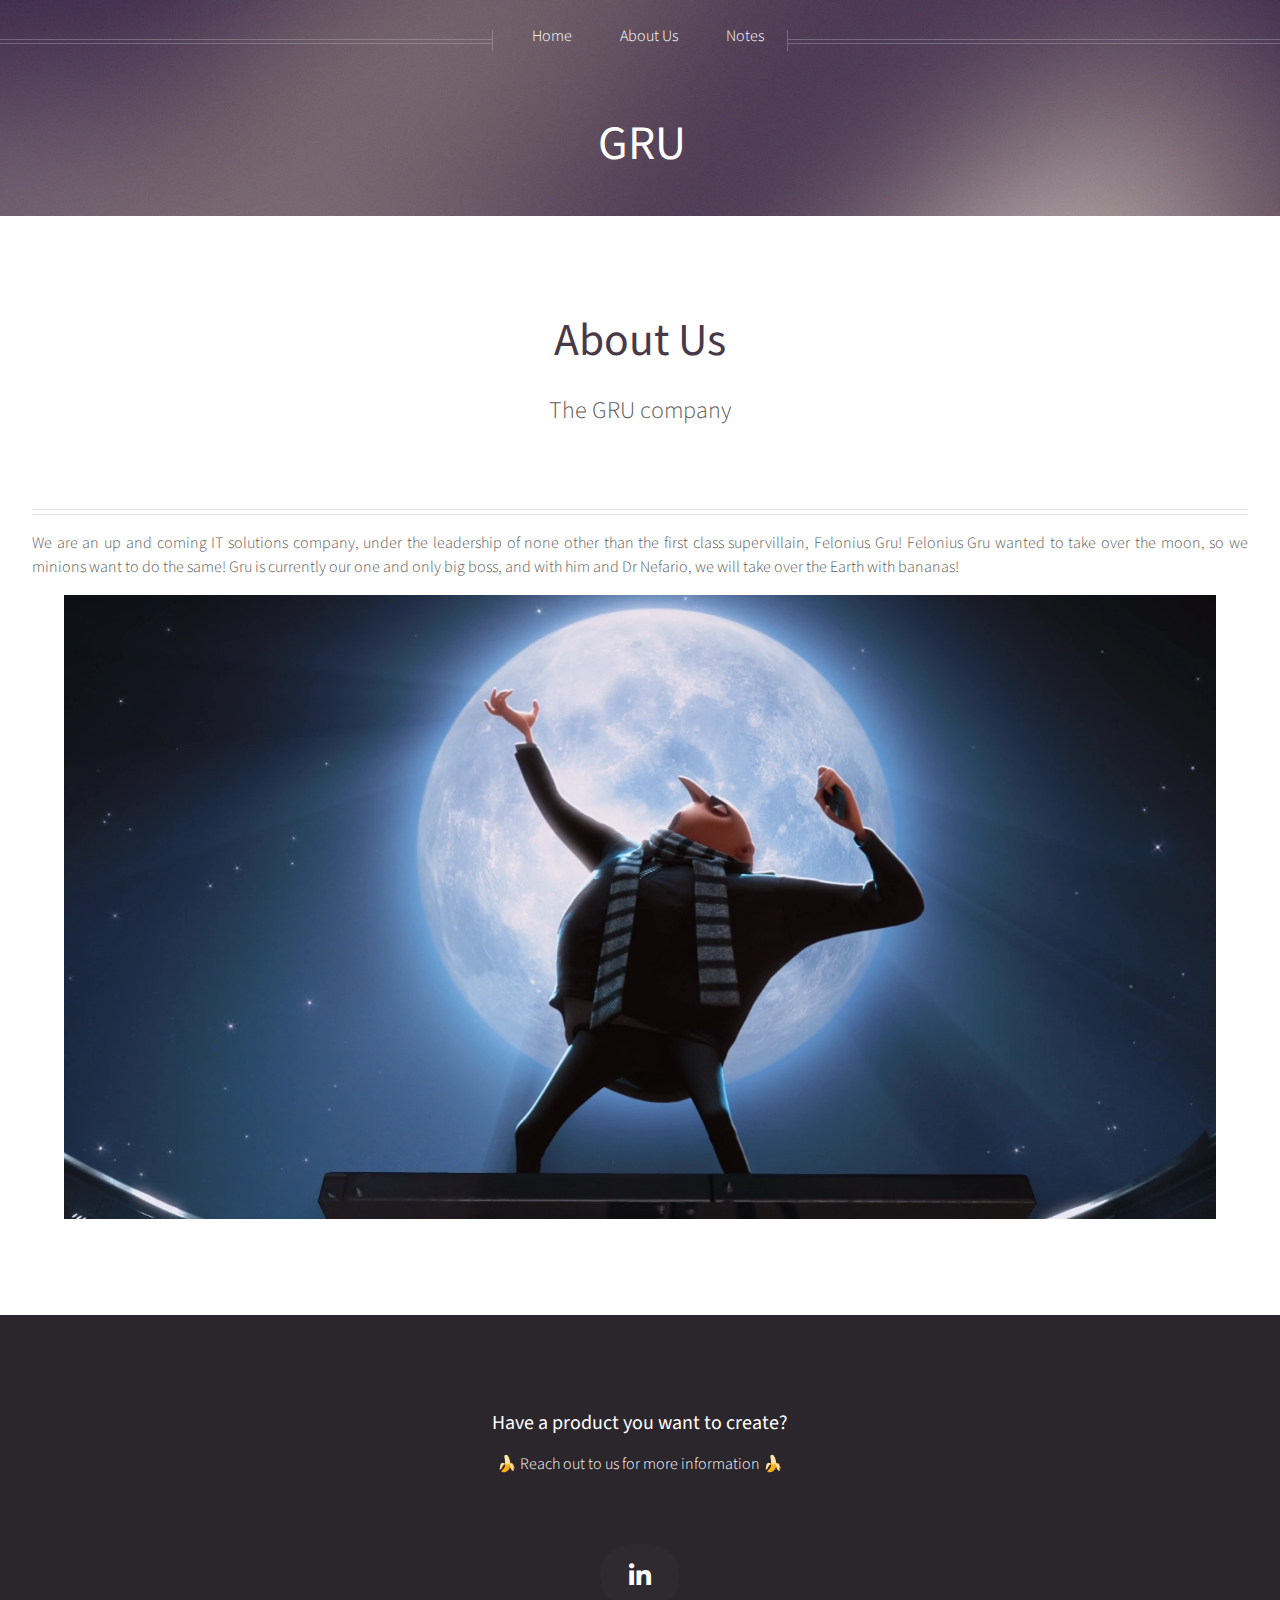
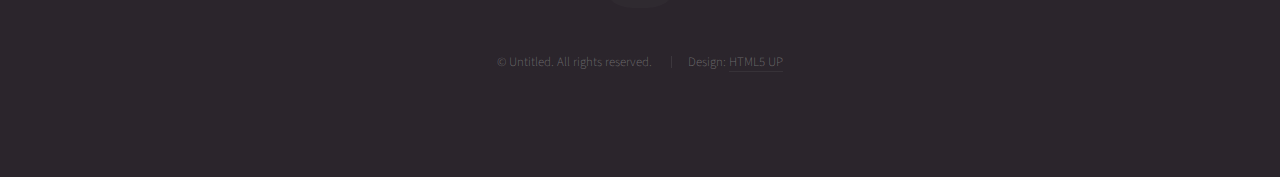
==== commit 45e13421: "Website Modified and Ready for plant" ====
--- a/about.html
+++ b/about.html
@@ -62,80 +62,16 @@
 						<header>
 							<h2><a href="#">About Us</a></h2>
 							<p>
-								Morbi convallis lectus malesuada sed fermentum dolore amet
+								The GRU company
 							</p>
+							<hr />
 						</header>
-						<a href="#" class="image featured"><img src="images/pic06.jpg" alt="" /></a>
 						<p>
-							Commodo id natoque malesuada sollicitudin elit suscipit. Curae suspendisse mauris posuere accumsan massa
-							posuere lacus convallis tellus interdum. Amet nullam fringilla nibh nulla convallis ut venenatis purus
-							lobortis. Auctor etiam porttitor phasellus tempus cubilia ultrices tempor sagittis. Nisl fermentum
-							consequat integer interdum integer purus sapien. Nibh eleifend nulla nascetur pharetra commodo mi augue
-							interdum tellus. Ornare cursus augue feugiat sodales velit lorem. Semper elementum ullamcorper lacinia
-							natoque aenean scelerisque vel lacinia mollis quam sodales congue.
+							We are an up and coming IT solutions company, under the leadership of none other than the first class supervillain, Felonius Gru! Felonius Gru wanted to take over the moon, so we minions want to do the same! Gru is currently our one and only big boss, and with him and Dr Nefario, we will take over the Earth with bananas! 
 						</p>
-						<section>
-							<header>
-								<h3>Ultrices tempor sagittis nisl</h3>
-							</header>
-							<p>
-								Nascetur volutpat nibh ullamcorper vivamus at purus. Cursus ultrices porttitor sollicitudin imperdiet
-								at pretium tellus in euismod a integer sodales neque. Nibh quis dui quis mattis eget imperdiet venenatis
-								feugiat. Neque primis ligula cum erat aenean tristique luctus risus ipsum praesent iaculis. Fermentum elit
-								fringilla consequat dis arcu. Pellentesque mus tempor vitae pretium sodales porttitor lacus. Phasellus
-								egestas odio nisl duis sociis purus faucibus morbi. Eget massa mus etiam sociis pharetra magna.
-							</p>
-							<p>
-								Eleifend auctor turpis magnis sed porta nisl pretium. Aenean suspendisse nulla eget sed etiam parturient
-								orci cursus nibh. Quisque eu nec neque felis laoreet diam morbi egestas. Dignissim cras rutrum consectetur
-								ut penatibus fermentum nibh erat malesuada varius.
-							</p>
-						</section>
-						<section>
-							<header>
-								<h3>Augue euismod feugiat tempus</h3>
-							</header>
-							<p>
-								Pretium tellus in euismod a integer sodales neque. Nibh quis dui quis mattis eget imperdiet venenatis
-								feugiat. Neque primis ligula cum erat aenean tristique luctus risus ipsum praesent iaculis. Fermentum elit
-								ut nunc urna volutpat donec cubilia commodo risus morbi. Lobortis vestibulum velit malesuada ante
-								egestas odio nisl duis sociis purus faucibus morbi. Eget massa mus etiam sociis pharetra magna.
-							</p>
-						</section>
+						<a class="image featured"><img src="images/Moonplan.png" id="grumoon" /></a>
 					</article>
-					<hr />
-					<div class="row">
-						<article class="col-4 col-12-mobile special">
-							<a href="#" class="image featured"><img src="images/pic07.jpg" alt="" /></a>
-							<header>
-								<h3><a href="#">Gravida aliquam penatibus</a></h3>
-							</header>
-							<p>
-								Amet nullam fringilla nibh nulla convallis tique ante proin sociis accumsan lobortis. Auctor etiam
-								porttitor phasellus tempus cubilia ultrices tempor sagittis. Nisl fermentum consequat integer interdum.
-							</p>
-						</article>
-						<article class="col-4 col-12-mobile special">
-							<a href="#" class="image featured"><img src="images/pic08.jpg" alt="" /></a>
-							<header>
-								<h3><a href="#">Sed quis rhoncus placerat</a></h3>
-							</header>
-							<p>
-								Amet nullam fringilla nibh nulla convallis tique ante proin sociis accumsan lobortis. Auctor etiam
-								porttitor phasellus tempus cubilia ultrices tempor sagittis. Nisl fermentum consequat integer interdum.
-							</p>
-						</article>
-						<article class="col-4 col-12-mobile special">
-							<a href="#" class="image featured"><img src="images/pic09.jpg" alt="" /></a>
-							<header>
-								<h3><a href="#">Magna laoreet et aliquam</a></h3>
-							</header>
-							<p>
-								Amet nullam fringilla nibh nulla convallis tique ante proin sociis accumsan lobortis. Auctor etiam
-								porttitor phasellus tempus cubilia ultrices tempor sagittis. Nisl fermentum consequat integer interdum.
-							</p>
-						</article>
-					</div>
+					
 				</div>
 
 			</div>
--- a/assets/css/main.css
+++ b/assets/css/main.css
@@ -181,6 +181,7 @@
 	}
 
 	p, ul, ol, dl, table {
+		margin-top: 1em;
 		margin-bottom: 1em;
 	}
 
@@ -196,8 +197,8 @@
 		position: relative;
 		display: block;
 		border: 0;
-		top: 4.5em;
-		margin-bottom: 9em;
+		top: 2em;
+		margin-bottom: 3em;
 		height: 6px;
 		border-top: solid 1px rgba(128, 128, 128, 0.2);
 		border-bottom: solid 1px rgba(128, 128, 128, 0.2);
@@ -1788,6 +1789,7 @@
 		.image img {
 			display: block;
 			width: 100%;
+			padding: 0 2em 0 2em;
 		}
 
 		.image.fit {
@@ -2168,12 +2170,14 @@
 
 	.wrapper {
 		background: #fff;
-		margin: 0 0 2em 0;
-		padding: 6em 0 6em 0;
+		margin: 0 0 0 0;
+		padding: 6em 0 2em 0;
 	}
 
 		.wrapper.style2 {
 			padding-top: 0;
+			padding-bottom: 1px;
+
 		}
 
 /* Header */
@@ -2414,7 +2418,7 @@
 	#banner {
 		background: #fff;
 		text-align: center;
-		padding: 4.5em 0 4.5em 0;
+		padding: 4.5em 0 0 0;
 		margin-bottom: 0;
 	}
 
@@ -2457,6 +2461,7 @@
 		#main section:first-of-type {
 			padding-top: 2em;
 		}
+
 
 /* Footer */
 
@@ -2765,8 +2770,8 @@
 			}
 
 			hr {
-				top: 3em;
-				margin-bottom: 6em;
+				top: 1em;
+				margin-bottom: 2em;
 			}
 
 		/* Section/Article */
@@ -2801,6 +2806,7 @@
 				margin: 0 0 1em 0;
 			}
 
+			
 		/* Actions */
 
 			form ul.actions {
@@ -3045,7 +3051,7 @@
 		/* Wrapper */
 
 			.wrapper {
-				padding: 3em 1em 3em 1em;
+				padding: 3em 1em 0em 1em;
 			}
 
 		/* Header */
@@ -3097,8 +3103,9 @@
 		/* Banner */
 
 			#banner {
-				padding: 3em 2em 3em 2em;
-			}
+				padding: 3em 2em 1em 2em;
+			}
+
 
 		/* Sidebar */
 
@@ -3139,4 +3146,4 @@
 						margin-bottom: 2em;
 					}
 
-	}+	}
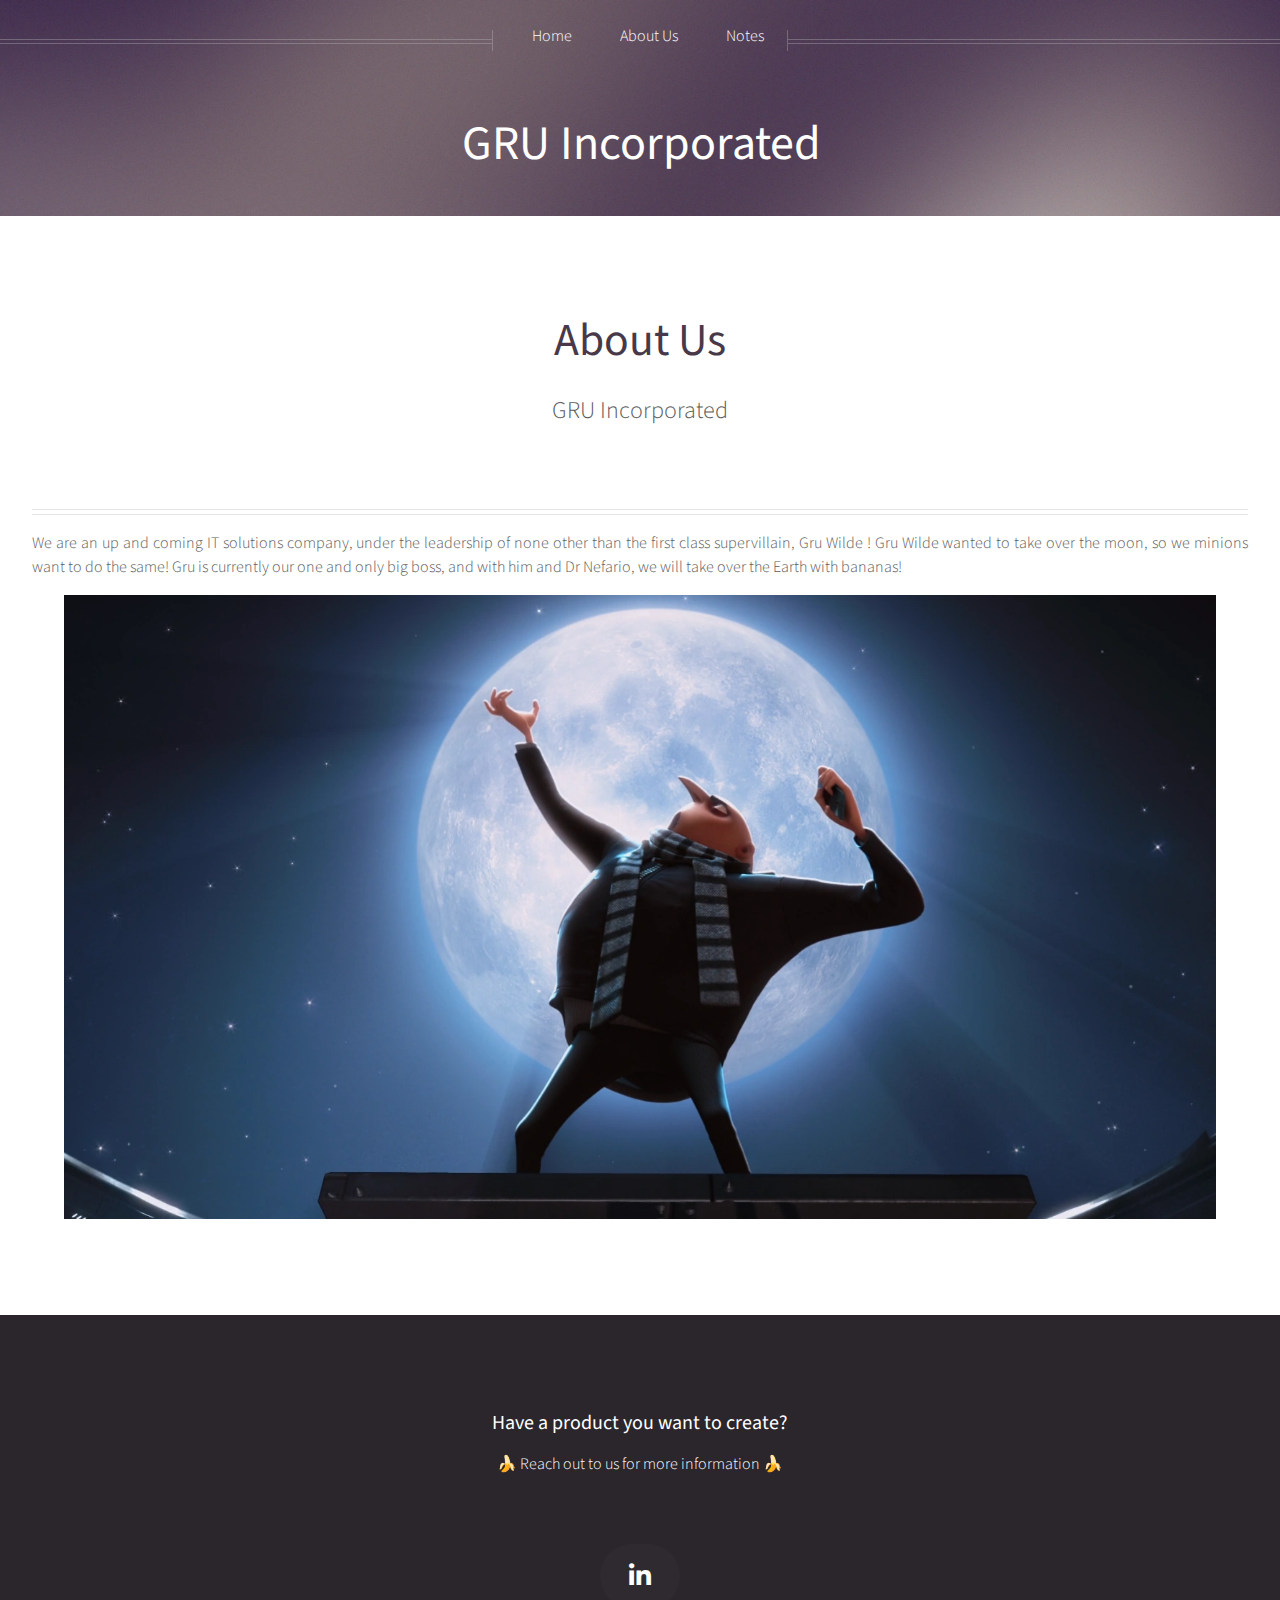
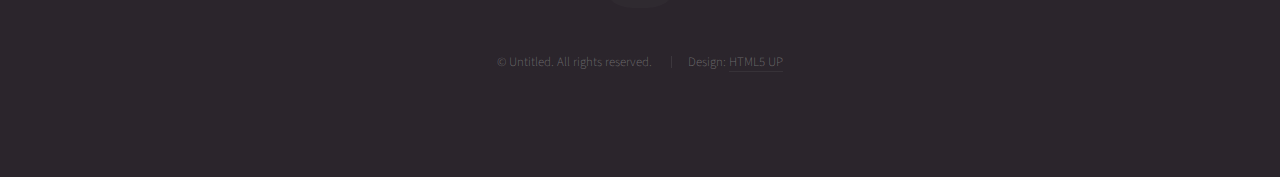
==== commit c93dfe4e: "updated: corrected name values on about.html" ====
--- a/about.html
+++ b/about.html
@@ -6,7 +6,7 @@
 -->
 <html>
 	<head>
-		<title>GRU</title>
+		<title>GRU Incorporated</title>
 		<meta charset="utf-8" />
 		<meta name="viewport" content="width=device-width, initial-scale=1, user-scalable=no" />
 		<link rel="stylesheet" href="assets/css/main.css" />
@@ -21,7 +21,7 @@
 				<!-- Inner -->
 				<div class="inner">
 					<header>
-						<h1><a href="index.html" id="logo">GRU</a></h1>
+						<h1><a href="index.html" id="logo">GRU Incorporated</a></h1>
 					</header>
 				</div>
 
@@ -62,12 +62,12 @@
 						<header>
 							<h2><a href="#">About Us</a></h2>
 							<p>
-								The GRU company
+								GRU Incorporated 
 							</p>
 							<hr />
 						</header>
 						<p>
-							We are an up and coming IT solutions company, under the leadership of none other than the first class supervillain, Felonius Gru! Felonius Gru wanted to take over the moon, so we minions want to do the same! Gru is currently our one and only big boss, and with him and Dr Nefario, we will take over the Earth with bananas! 
+							We are an up and coming IT solutions company, under the leadership of none other than the first class supervillain, Gru Wilde ! Gru Wilde wanted to take over the moon, so we minions want to do the same! Gru is currently our one and only big boss, and with him and Dr Nefario, we will take over the Earth with bananas! 
 						</p>
 						<a class="image featured"><img src="images/Moonplan.png" id="grumoon" /></a>
 					</article>
@@ -114,4 +114,4 @@
 			<script src="assets/js/main.js"></script>
 
 	</body>
-</html>+</html>
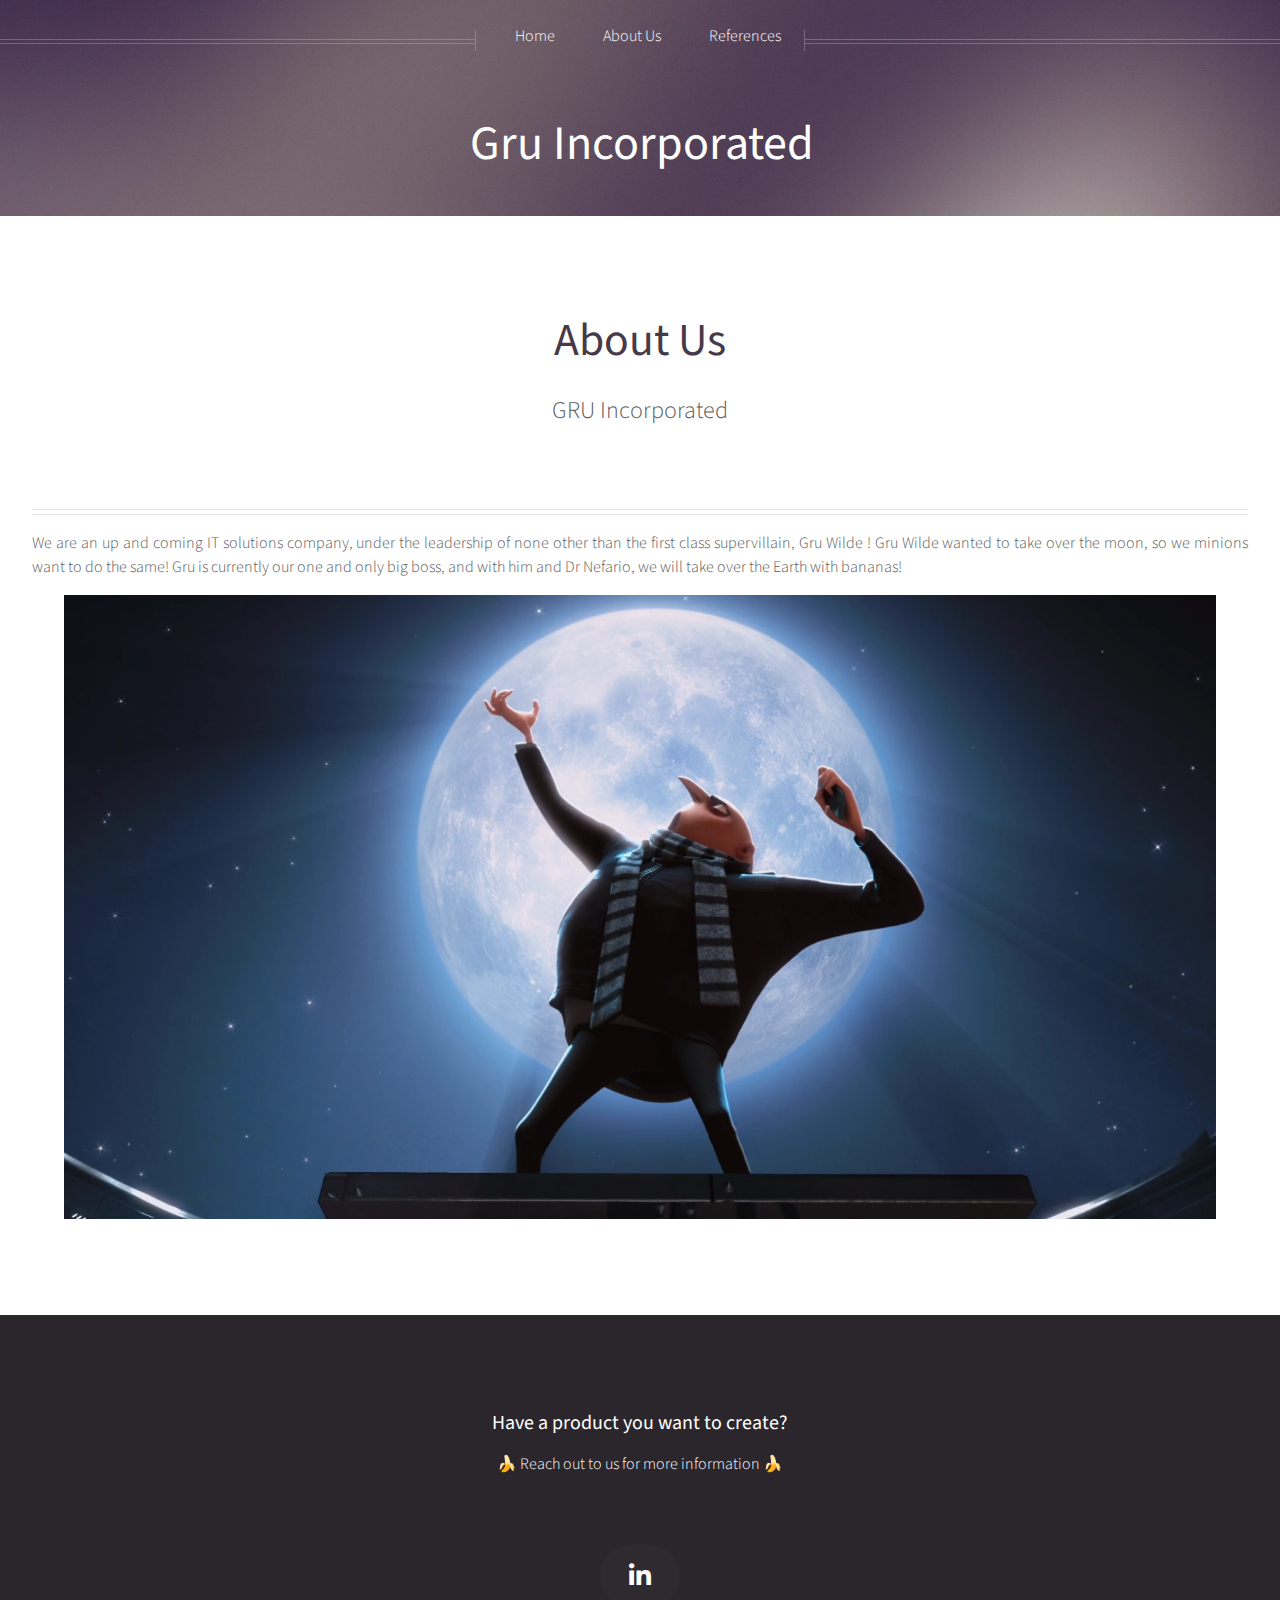
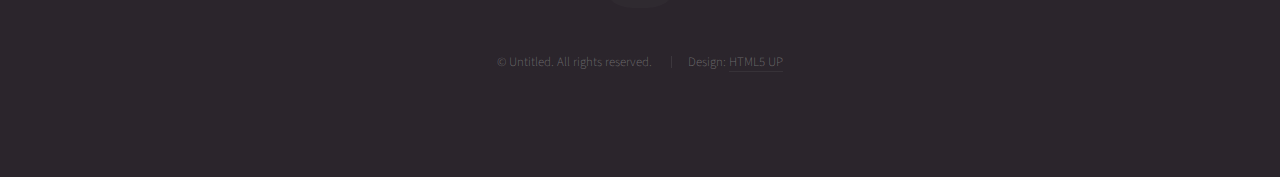
==== commit 6f642659: "fix: formatting of files" ====
--- a/about.html
+++ b/about.html
@@ -10,8 +10,12 @@
 		<meta charset="utf-8" />
 		<meta name="viewport" content="width=device-width, initial-scale=1, user-scalable=no" />
 		<link rel="stylesheet" href="assets/css/main.css" />
-		<noscript><link rel="stylesheet" href="assets/css/noscript.css" /></noscript>
+		<link rel="icon" type="image/x-icon" href="/images/favicon.ico">
+		<noscript>
+			<link rel="stylesheet" href="assets/css/noscript.css" />
+		</noscript>
 	</head>
+
 	<body class="no-sidebar is-preload">
 		<div id="page-wrapper">
 
@@ -21,34 +25,32 @@
 				<!-- Inner -->
 				<div class="inner">
 					<header>
-						<h1><a href="index.html" id="logo">GRU Incorporated</a></h1>
+						<h1>
+							<a href="index.html" id="logo">
+								Gru Incorporated
+							</a>
+						</h1>
 					</header>
 				</div>
 
 				<!-- Nav -->
 				<nav id="nav">
 					<ul>
-						<li><a href="index.html">Home</a></li>
-						<!-- <li>
-										<a href="#">Dropdown</a>
-				<ul>
-					<li><a href="#">Lorem ipsum dolor</a></li>
-					<li><a href="#">Magna phasellus</a></li>
-					<li><a href="#">Etiam dolore nisl</a></li>
-					<li>
-						<a href="#">And a submenu &hellip;</a>
-						<ul>
-							<li><a href="#">Lorem ipsum dolor</a></li>
-							<li><a href="#">Phasellus consequat</a></li>
-							<li><a href="#">Magna phasellus</a></li>
-							<li><a href="#">Etiam dolore nisl</a></li>
-						</ul>
-					</li>
-					<li><a href="#">Veroeros feugiat</a></li>
-				</ul>
-									</li> -->
-						<li><a href="about.html">About Us</a></li>
-						<li><a href="notes.html">Notes</a></li>
+						<li>
+							<a href="index.html">
+								Home
+							</a>
+						</li>
+						<li>
+							<a href="about.html">
+								About Us
+							</a>
+						</li>
+						<li>
+							<a href="references.html">
+								References
+							</a>
+						</li>
 					</ul>
 				</nav>
 
@@ -56,11 +58,12 @@
 
 			<!-- Main -->
 			<div class="wrapper style1">
-
 				<div class="container">
 					<article id="main" class="special">
 						<header>
-							<h2><a href="#">About Us</a></h2>
+							<h2>
+								About Us
+							</h2>
 							<p>
 								GRU Incorporated 
 							</p>
@@ -69,7 +72,9 @@
 						<p>
 							We are an up and coming IT solutions company, under the leadership of none other than the first class supervillain, Gru Wilde ! Gru Wilde wanted to take over the moon, so we minions want to do the same! Gru is currently our one and only big boss, and with him and Dr Nefario, we will take over the Earth with bananas! 
 						</p>
-						<a class="image featured"><img src="images/Moonplan.png" id="grumoon" /></a>
+						<a class="image featured">
+							<img src="images/Moonplan.png" id="grumoon" />
+						</a>
 					</article>
 					
 				</div>
@@ -81,25 +86,39 @@
 				<!-- Contact -->
 				<section class="contact">
 					<header>
-						<h3>Have a product you want to create?</h3>
+						<h3>
+							Have a product you want to create?
+						</h3>
 					</header>
-					<p>🍌 Reach out to us for more information 🍌</p>
+					<p>
+						🍌 Reach out to us for more information 🍌
+					</p>
 					<ul class="icons">
-						<li><a href="#" class="icon brands fa-linkedin-in"><span class="label">Linkedin</span></a></li>
+						<li>
+							<a href="https://www.linkedin.com/company/gru-incorporated/about/" class="icon brands fa-linkedin-in">
+								<span class="label">
+									Linkedin
+								</span>
+							</a>
+						</li>
 					</ul>
 				</section>
 
 				<!-- Copyright -->
 				<div class="copyright">
 					<ul class="menu">
-						<li>&copy; Untitled. All rights reserved.</li>
-						<li>Design: <a href="http://html5up.net">HTML5 UP</a></li>
+						<li>
+							&copy; Untitled. All rights reserved.
+						</li>
+						<li>Design: 
+							<a href="http://html5up.net">
+								HTML5 UP
+							</a>
+						</li>
 					</ul>
 				</div>
 
 			</div>
-
-
 		</div>
 
 
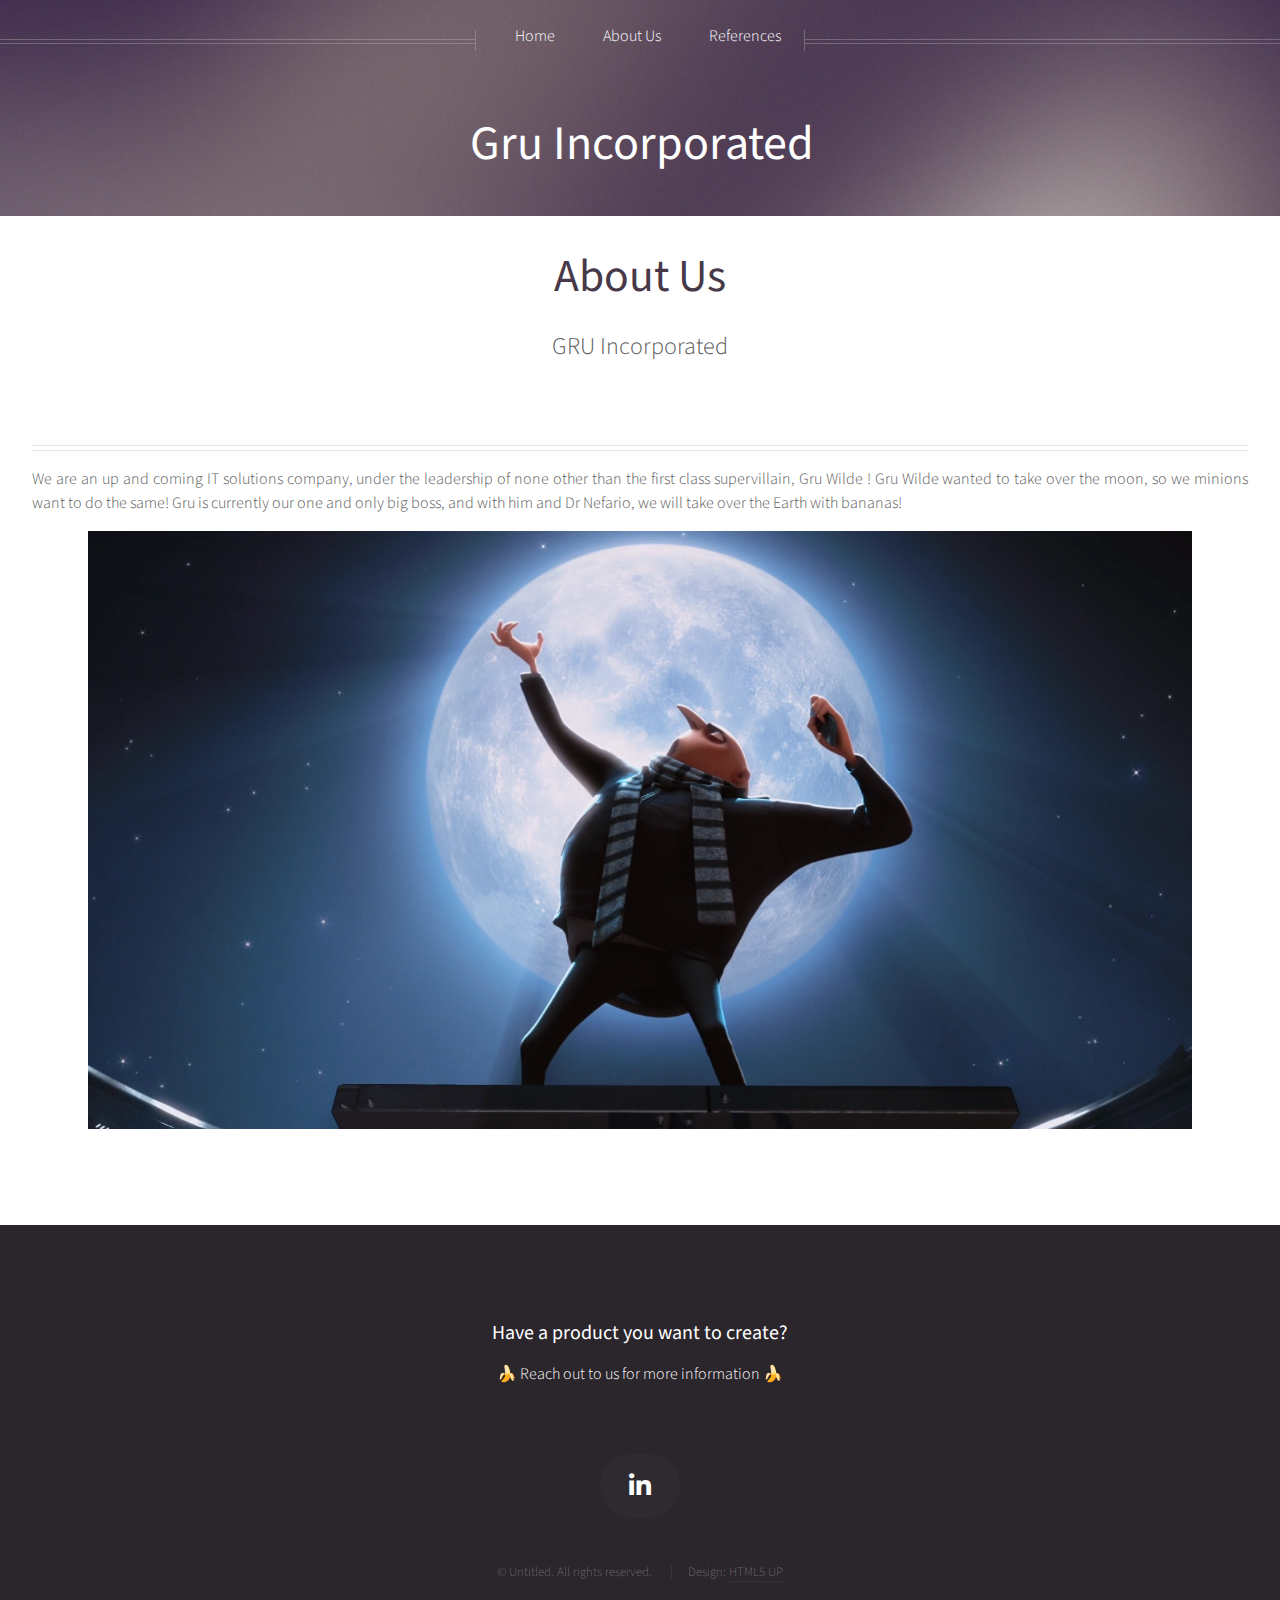
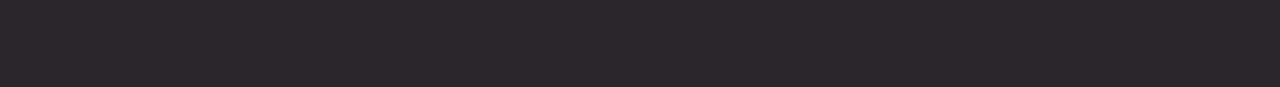
==== commit 86daa883: "Update about.html" ====
--- a/about.html
+++ b/about.html
@@ -91,7 +91,7 @@
 						</h3>
 					</header>
 					<p>
-						🍌 Reach out to us for more information 🍌
+						🍌 Reach out to us for more information 🍌 <!-- -->
 					</p>
 					<ul class="icons">
 						<li>
@@ -114,6 +114,10 @@
 							<a href="http://html5up.net">
 								HTML5 UP
 							</a>
+							<!--
+								<a href="https://github.com/C4RR0T02/EH-Assignment">
+								GITHUB
+							</a> -->
 						</li>
 					</ul>
 				</div>
--- a/assets/css/main.css
+++ b/assets/css/main.css
@@ -1801,6 +1801,7 @@
 			display: block;
 			width: 100%;
 			margin: 0 0 4em 0;
+			padding: 0 1.5em 0 1.5em;
 		}
 
 		.image.left {
@@ -2171,7 +2172,7 @@
 	.wrapper {
 		background: #fff;
 		margin: 0 0 0 0;
-		padding: 6em 0 2em 0;
+		padding: 2em 2em 2em 2em;
 	}
 
 		.wrapper.style2 {
@@ -2598,10 +2599,9 @@
 
 		.carousel article {
 			display: inline-block;
-			width: 18em;
 			background: #fff;
 			text-align: center;
-			padding: 0 1em 3em 1em;
+			padding: 3em 1em 3em 1em;
 			margin: 0 2em 0 0;
 			white-space: normal;
 			opacity: 1.0;
@@ -2617,15 +2617,18 @@
 
 			.carousel article .image {
 				position: relative;
-				left: -1em;
+				/*left: -1em;*/
 				top: 0;
-				width: auto;
-				margin-right: -2em;
-				margin-bottom: 3em;
+				/*width: 30em;*/
+				height: 20em;
+				margin: 0 auto;
+				/*margin-right: -2em;
+				margin-bottom: 3em;*/
 			}
 
 			.carousel article p {
 				text-align: center;
+				margin: 0 auto;
 			}
 
 /* Wide */
